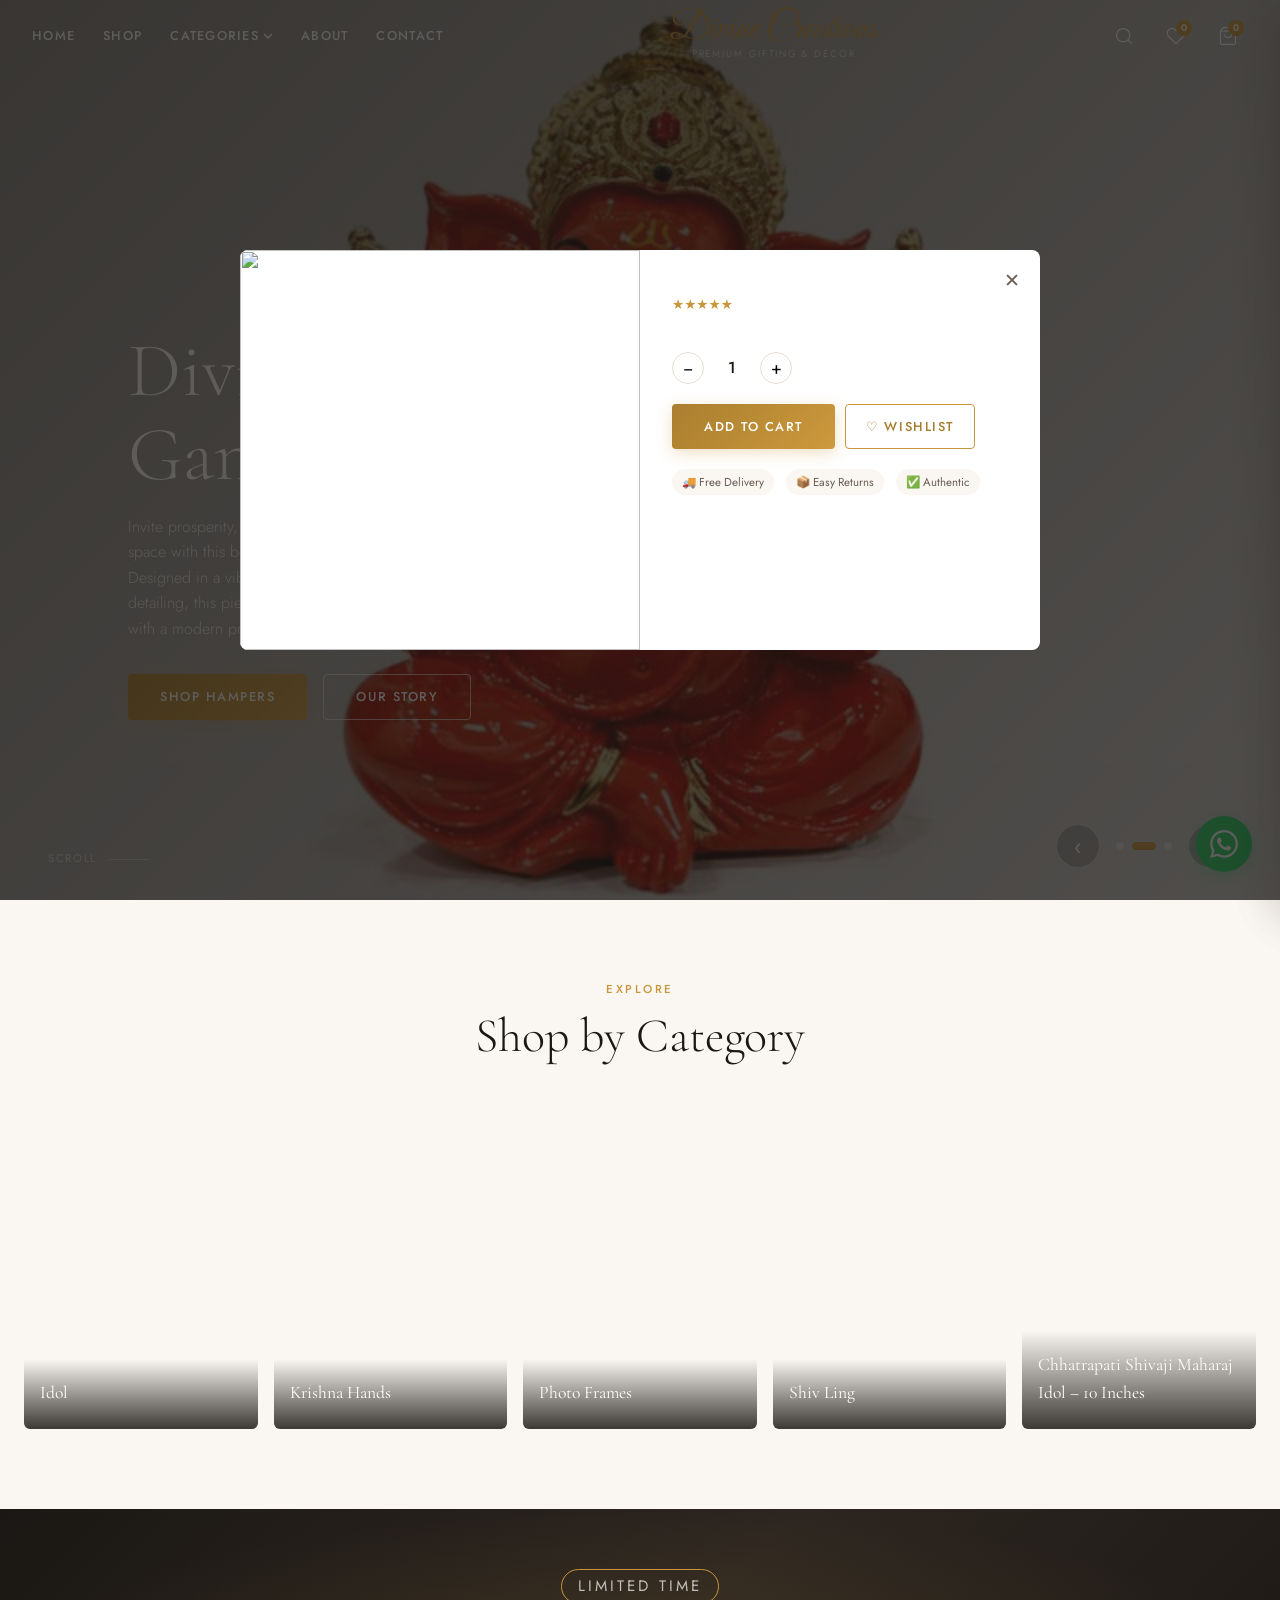
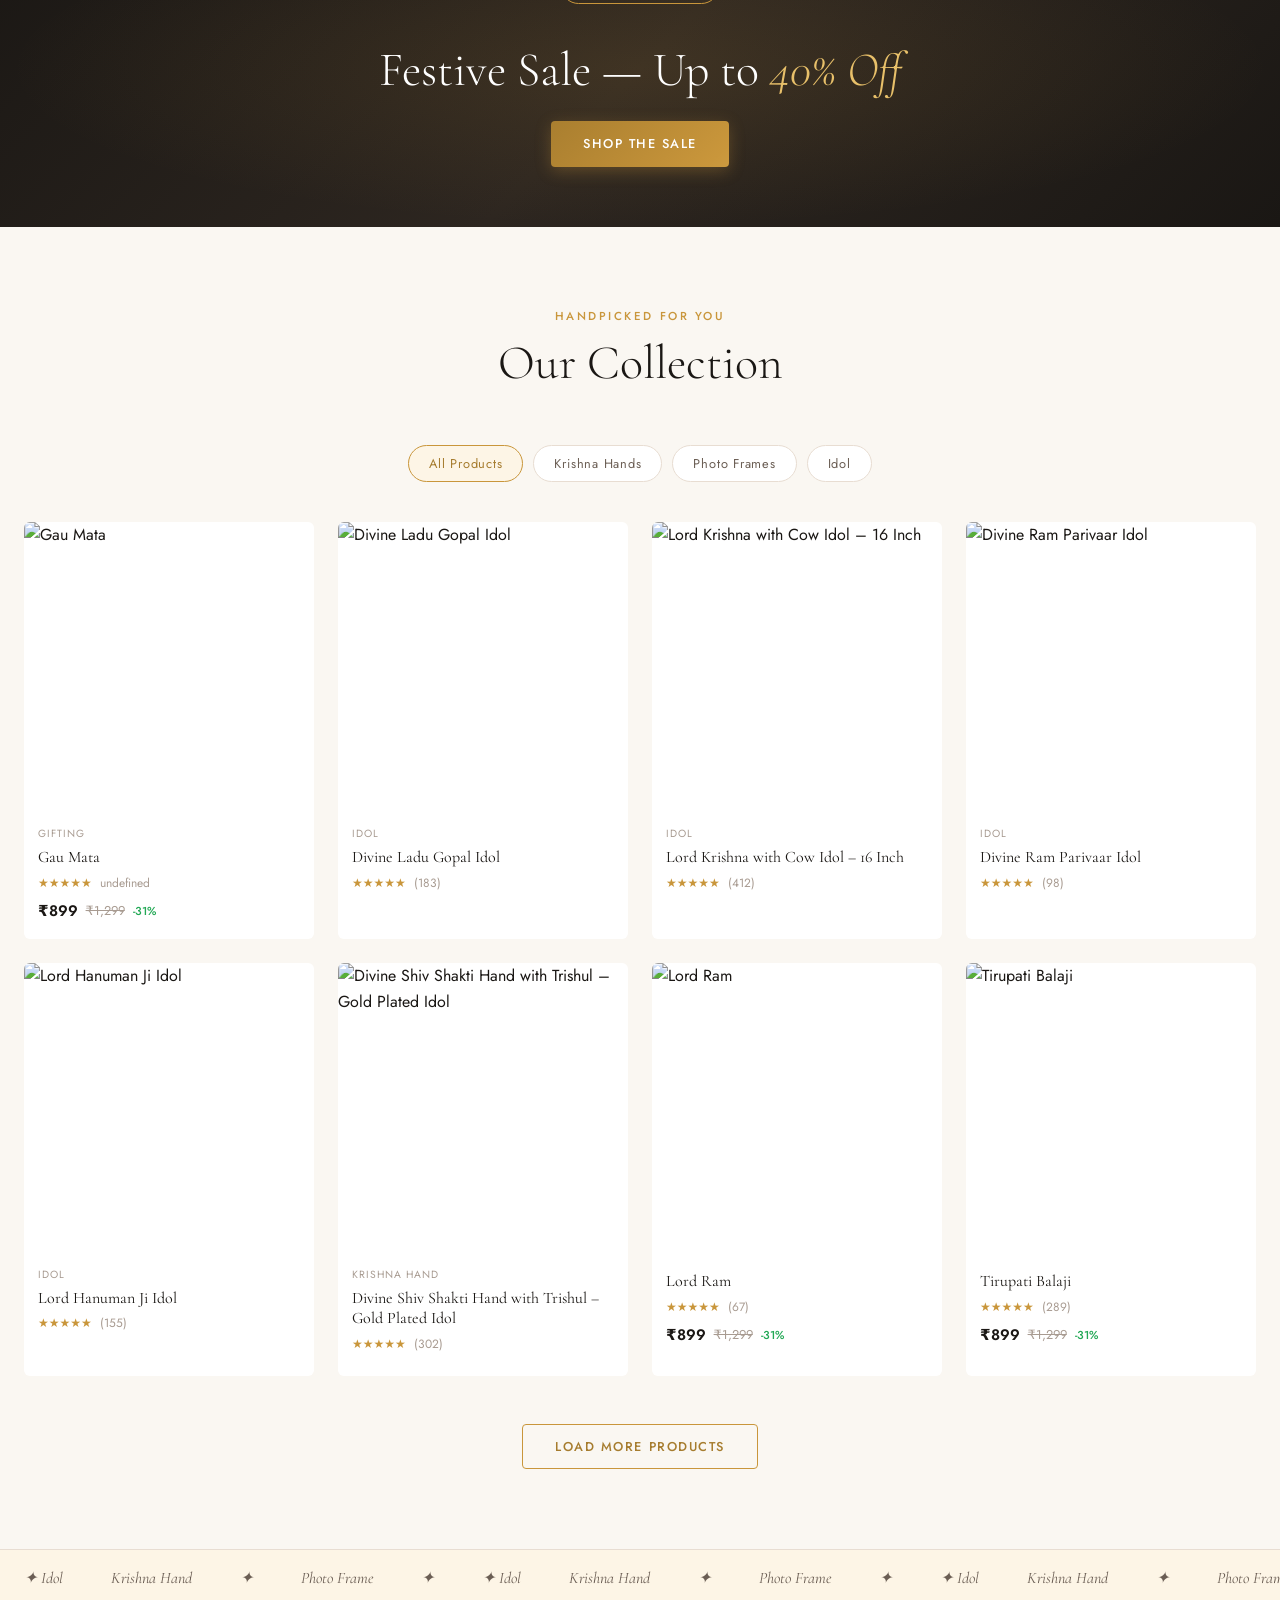
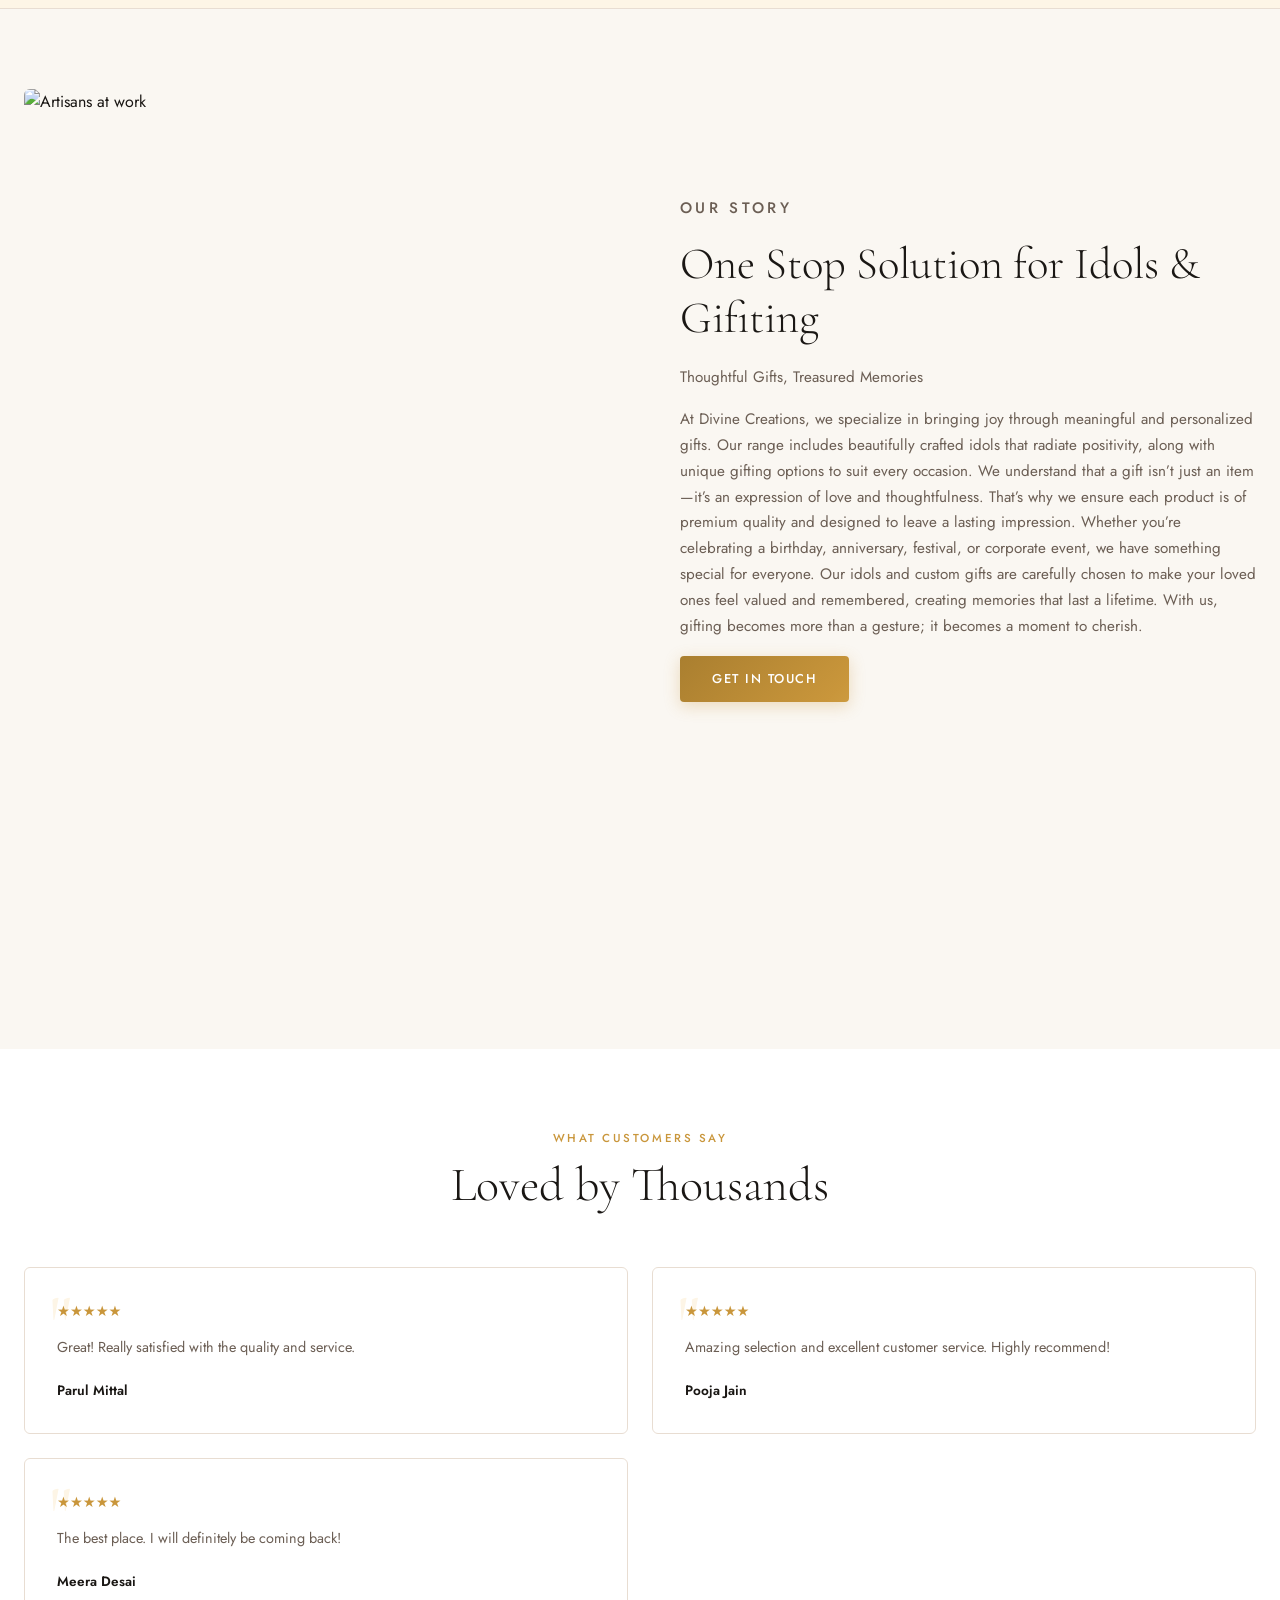
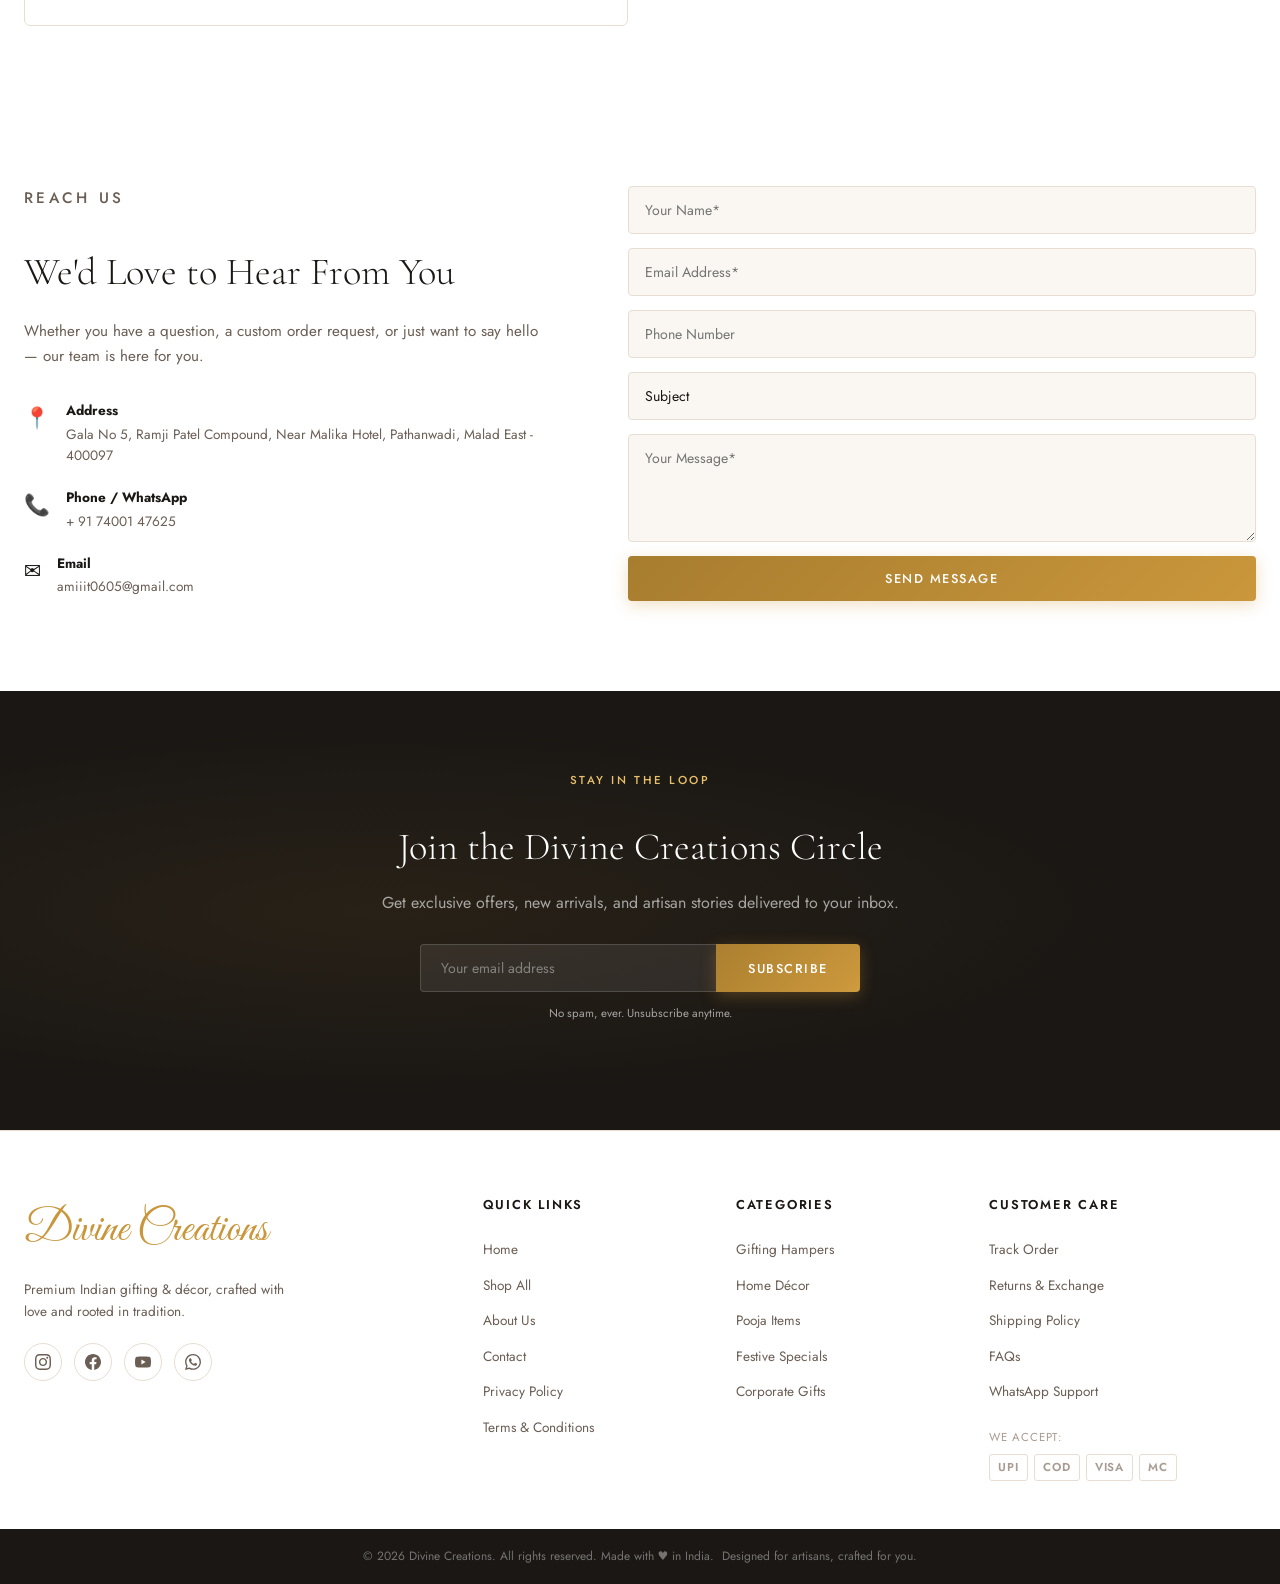
==== devine/index.html @ e1d27e45 "first" ====
<!DOCTYPE html>
<html lang="en">
<head>
  <meta charset="UTF-8" />
  <meta name="viewport" content="width=device-width, initial-scale=1.0"/>
  <meta name="description" content="Vasudha - Premium Indian Gifting & Décor. Handcrafted with love, delivered with grace."/>
  <title>Divine Creation</title>
  <link rel="preconnect" href="https://fonts.googleapis.com"/>
  <link rel="preconnect" href="https://fonts.gstatic.com" crossorigin/>
  <link href="https://fonts.googleapis.com/css2?family=Cormorant+Garamond:ital,wght@0,300;0,400;0,500;0,600;1,300;1,400&family=Jost:wght@300;400;500;600&family=Great+Vibes&display=swap" rel="stylesheet"/>
    <link rel="stylesheet" href="styles.css"/>
</head>
<body>

<!-- LOADING SCREEN -->
<div class="loader" id="loader">
  <div class="loader-inner">
    <div class="loader-logo">Divine Creations</div>
    <div class="loader-bar"><span></span></div>
  </div>
</div>

<!-- STICKY NAVBAR -->
<nav class="navbar" id="navbar">
  <!-- <div class="nav-top"> -->
    <!-- <div class="nav-marquee"> -->
      <!-- <span>✦ Free Shipping on orders above ₹999 &nbsp;&nbsp;&nbsp; ✦ Cash on Delivery Available &nbsp;&nbsp;&nbsp; ✦ Handcrafted with Love &nbsp;&nbsp;&nbsp; ✦ Easy Returns &nbsp;&nbsp;&nbsp; ✦ 100% Authentic Products &nbsp;&nbsp;&nbsp;</span> -->
      <!-- <span>✦ Free Shipping on orders above ₹999 &nbsp;&nbsp;&nbsp; ✦ Cash on Delivery Available &nbsp;&nbsp;&nbsp; ✦ Handcrafted with Love &nbsp;&nbsp;&nbsp; ✦ Easy Returns &nbsp;&nbsp;&nbsp; ✦ 100% Authentic Products &nbsp;&nbsp;&nbsp;</span> -->
    <!-- </div> -->
  <!-- </div> -->
  <div class="nav-main">
    <div class="nav-left">
      <button class="hamburger" id="hamburger" aria-label="Menu">
        <span></span><span></span><span></span>
      </button>
      <ul class="nav-links desktop-links">
        <li><a href="#home">Home</a></li>
        <li><a href="#shop">Shop</a></li>
        <li class="has-dropdown">
          <a href="#categories">Categories <svg width="10" height="6" viewBox="0 0 10 6"><path d="M1 1l4 4 4-4" stroke="currentColor" stroke-width="1.5" fill="none"/></svg></a>
          <div class="dropdown">
            
    <a href="#shop" onclick="filterByCategory('Idol')">Idols</a>
  <a href="#shop" onclick="filterByCategory('Frame')">Photo Frames</a>
  <a href="#shop" onclick="filterByCategory('Krishna hand')">Krishna Hands</a>
            <!-- <a href="#festive">Festive Specials</a> -->
            <!-- <a href="#corporate">Corporate Gifts</a> -->
          </div>
        </li>
        <li><a href="#about">About</a></li>
        <li><a href="#contact">Contact</a></li>
      </ul>
    </div>
    <div class="nav-logo">
      <a href="#home">
        <span class="logo-script">Divine Creations</span>
        <span class="logo-sub">Premium Gifting & Décor</span>
      </a>
    </div>
    <div class="nav-actions">
      <button class="nav-icon" id="searchToggle" aria-label="Search">
        <svg viewBox="0 0 24 24" fill="none" stroke="currentColor" stroke-width="1.5"><circle cx="11" cy="11" r="8"/><path d="m21 21-4.35-4.35"/></svg>
      </button>
      <button class="nav-icon wishlist-btn" id="wishlistToggle" aria-label="Wishlist">
        <svg viewBox="0 0 24 24" fill="none" stroke="currentColor" stroke-width="1.5"><path d="M20.84 4.61a5.5 5.5 0 0 0-7.78 0L12 5.67l-1.06-1.06a5.5 5.5 0 0 0-7.78 7.78l1.06 1.06L12 21.23l7.78-7.78 1.06-1.06a5.5 5.5 0 0 0 0-7.78z"/></svg>
        <span class="badge" id="wishlistBadge">0</span>
      </button>
      <button class="nav-icon cart-btn" id="cartToggle" aria-label="Cart">
        <svg viewBox="0 0 24 24" fill="none" stroke="currentColor" stroke-width="1.5"><path d="M6 2L3 6v14a2 2 0 002 2h14a2 2 0 002-2V6l-3-4z"/><line x1="3" y1="6" x2="21" y2="6"/><path d="M16 10a4 4 0 01-8 0"/></svg>
        <span class="badge" id="cartBadge">0</span>
      </button>
    </div>
  </div>
</nav>

<!-- MOBILE MENU -->
<div class="mobile-menu" id="mobileMenu">
  <button class="close-mobile" id="closeMenu">✕</button>
  <ul>
    <li><a href="#home" class="mobile-link">Home</a></li>
    <li><a href="#shop" class="mobile-link">Shop All</a></li>
          <li class="has-dropdown">
          <a href="#categories">Categories <svg width="10" height="6" viewBox="0 0 10 6"><path d="M1 1l4 4 4-4" stroke="currentColor" stroke-width="1.5" fill="none"/></svg></a>
          <div class="dropdown">
            
  <a href="#shop" class="mobile-link"  onclick="filterByCategory('Idol')">Idols</a>
  <a href="#shop" class="mobile-link" onclick="filterByCategory('Frame')">Photo Frames</a>
  <a href="#shop" class="mobile-link" onclick="filterByCategory('Krishna hand')">Krishna Hands</a>
            <!-- <a href="#festive">Festive Specials</a> -->
            <!-- <a href="#corporate">Corporate Gifts</a> -->
          </div>
        </li>
    <li><a href="#about" class="mobile-link">About Us</a></li>
    <li><a href="#contact" class="mobile-link">Contact</a></li>
  </ul>
</div>
<div class="overlay mobile-overlay" id="mobileOverlay"></div>

<!-- SEARCH OVERLAY -->
<div class="search-overlay" id="searchOverlay">
  <button class="close-search" id="closeSearch">✕</button>
  <div class="search-inner">
    <p class="search-label">What are you looking for?</p>
    <input type="text" id="searchInput" placeholder="Search products…" autocomplete="off"/>
    <div class="search-suggestions">
      <span data-cat="krishna hand">Krishna hands </span>
      <span data-cat="idol">Idol</span>
      <span data-cat="frame">Photo Frames</span>
      <!-- <span>Corporate Gifts</span> -->
    </div>
  </div>
</div>

<!-- CART DRAWER -->
<div class="cart-drawer" id="cartDrawer">
  <div class="cart-header">
    <h3>Your Cart <span id="cartCount">(0)</span></h3>
    <button class="close-cart" id="closeCart">✕</button>
  </div>
  <div class="cart-items" id="cartItems">
    <div class="cart-empty">
      <svg viewBox="0 0 24 24" fill="none" stroke="currentColor" stroke-width="1"><path d="M6 2L3 6v14a2 2 0 002 2h14a2 2 0 002-2V6l-3-4z"/><line x1="3" y1="6" x2="21" y2="6"/></svg>
      <p>Your cart is empty</p>
      <a href="#shop" class="btn-gold btn-sm">Start Shopping</a>
    </div>
  </div>
  <div class="cart-footer" id="cartFooter" style="display:none">
    <div class="cart-total">
      <span>Subtotal</span>
      <span id="cartTotal">₹0</span>
    </div>
    <p class="cart-note">Shipping & taxes calculated at checkout</p>
    <button class="btn-gold btn-full" onclick="showCheckout()">Proceed to Checkout</button>
    <a href="#shop" class="btn-outline btn-full">Continue Shopping</a>
  </div>
</div>
<div class="overlay cart-overlay" id="cartOverlay"></div>

<!-- WISHLIST DRAWER -->
<div class="wishlist-drawer" id="wishlistDrawer">
  <div class="cart-header">
    <h3>Wishlist</h3>
    <button class="close-cart" id="closeWishlist">✕</button>
  </div>
  <div class="cart-items" id="wishlistItems">
    <div class="cart-empty">
      <svg viewBox="0 0 24 24" fill="none" stroke="currentColor" stroke-width="1"><path d="M20.84 4.61a5.5 5.5 0 0 0-7.78 0L12 5.67l-1.06-1.06a5.5 5.5 0 0 0-7.78 7.78L12 21.23l7.78-7.78 1.06-1.06a5.5 5.5 0 0 0 0-7.78z"/></svg>
      <p>No items in wishlist</p>
    </div>
  </div>
</div>
<div class="overlay wishlist-overlay" id="wishlistOverlay"></div>

<!-- QUICK VIEW MODAL -->
<div class="modal-overlay" id="quickViewOverlay">
  <div class="quick-view-modal" id="quickViewModal">
    <button class="close-modal" id="closeQuickView">✕</button>
    <div class="qv-grid">
      <div class="qv-img">
        <img id="qvImg" src="" alt=""/>
        <span id="qvBadge" class="product-badge"></span>
      </div>
      <div class="qv-info">
        <p class="qv-category" id="qvCategory"></p>
        <h2 id="qvName"></h2>
        <div class="qv-stars">★★★★★ <span id="qvReviews"></span></div>
        <div class="qv-pricing">
          <span class="price-now" id="qvPrice"></span>
          <span class="price-old" id="qvOld"></span>
          <span class="price-disc" id="qvDisc"></span>
        </div>
        <p class="qv-desc" id="qvDesc"></p>
        <div class="qv-qty">
          <button onclick="changeQty(-1)">−</button>
          <span id="qvQty">1</span>
          <button onclick="changeQty(1)">+</button>
        </div>
        <div class="qv-actions">
          <button class="btn-gold" id="qvAddCart">Add to Cart</button>
          <button class="btn-outline qv-wish" id="qvWish">♡ Wishlist</button>
        </div>
        <div class="trust-mini">
          <span>🚚 Free Delivery</span>
          <span>📦 Easy Returns</span>
          <span>✅ Authentic</span>
        </div>
      </div>
    </div>
  </div>
</div>

<!-- CHECKOUT MODAL -->
<div class="modal-overlay" id="checkoutOverlay" style="display:none">
  <div class="checkout-modal">
    <button class="close-modal" onclick="document.getElementById('checkoutOverlay').style.display='none'">✕</button>
    <h2>Checkout</h2>
    <div class="checkout-grid">
      <div class="checkout-form">
        <h4>Shipping Details</h4>
        <input type="text" placeholder="Full Name*" class="form-input"/>
        <input type="email" placeholder="Email Address*" class="form-input"/>
        <input type="tel" placeholder="Phone Number*" class="form-input"/>
        <input type="text" placeholder="Address Line 1*" class="form-input"/>
        <input type="text" placeholder="Address Line 2" class="form-input"/>
        <div class="form-row">
          <input type="text" placeholder="City*" class="form-input"/>
          <input type="text" placeholder="Pincode*" class="form-input"/>
        </div>
        <select class="form-input">
          <option>Select State*</option>
          <option>Maharashtra</option><option>Delhi</option><option>Karnataka</option>
          <option>Tamil Nadu</option><option>Gujarat</option><option>Rajasthan</option>
          <option>Punjab</option><option>West Bengal</option>
        </select>
        <h4>Payment Method</h4>
        <div class="payment-opts">
          <label class="pay-opt"><input type="radio" name="pay" checked/> Cash on Delivery</label>
          <label class="pay-opt"><input type="radio" name="pay"/> UPI / Net Banking</label>
          <label class="pay-opt"><input type="radio" name="pay"/> Credit / Debit Card</label>
        </div>
        <button class="btn-gold btn-full" onclick="placeOrder()">Place Order →</button>
      </div>
      <div class="order-summary">
        <h4>Order Summary</h4>
        <div id="checkoutItems"></div>
        <div class="summary-row"><span>Subtotal</span><span id="checkoutSubtotal"></span></div>
        <div class="summary-row"><span>Shipping</span><span class="green">FREE</span></div>
        <div class="summary-row total-row"><span>Total</span><span id="checkoutTotal"></span></div>
      </div>
    </div>
  </div>
</div>

<!-- ORDER SUCCESS -->
<div class="modal-overlay" id="orderSuccess" style="display:none">
  <div class="success-modal">
    <div class="success-icon">✓</div>
    <h2>Order Placed!</h2>
    <p>Thank you for shopping with Vasudha. You'll receive a confirmation shortly.</p>
    <button class="btn-gold" onclick="closeOrder()">Continue Shopping</button>
  </div>
</div>

<!-- ============ MAIN CONTENT ============ -->
<main>

<!-- HERO SECTION -->
<section class="hero" id="home">
  <div class="hero-slides">
    <div class="hero-slide active" style="background-image:url('./img/ChatGPT\ Image\ Apr\ 21\,\ 2026\,\ 02_18_17\ PM.png')">
      <div class="slide-overlay"></div>
      <div class="hero-content reveal">
        <!-- <p class="hero-eyebrow">New Collection</p> -->
        <h1>Divine Black Finish Murugan Idol<em></em></h1>
        <p class="hero-sub">Bring home the divine presence and spiritual elegance with this beautifully crafted Murugan idol. Designed with intricate detailing and a rich matte black finish, this piece reflects traditional craftsmanship blended with modern aesthetics, making it perfect for both décor and devotion.</p>
        <div class="hero-ctas">
          <a href="#shop" class="btn-gold">Explore Collection</a>
          <a href="#categories" class="btn-ghost">Shop by Category</a>
        </div>
      </div>
    </div>
    <div class="hero-slide" style="background-image:url('./img/ChatGPT\ Image\ Apr\ 21\,\ 2026\,\ 02_21_24\ PM.png')">
      <div class="slide-overlay"></div>
      <div class="hero-content reveal">
        <!-- <p class="hero-eyebrow">Festive Season</p> -->
        <h1>Divine Red Ganesha Idol<em></em></h1>
        <p class="hero-sub">Invite prosperity, wisdom, and positive energy into your space with this beautifully crafted Lord Ganesha idol. Designed in a vibrant red finish with elegant golden detailing, this piece perfectly blends traditional spirituality with a modern premium look.</p>
        <div class="hero-ctas">
          <a href="#gifting" class="btn-gold">Shop Hampers</a>
          <a href="#about" class="btn-ghost">Our Story</a>
        </div>
      </div>
    </div>
    <div class="hero-slide" style="background-image:url('./img/ChatGPT\ Image\ Apr\ 21\,\ 2026\,\ 02_25_14\ PM.png')">
      <div class="slide-overlay"></div>
      <div class="hero-content reveal">
        <!-- <p class="hero-eyebrow">Corporate Gifting</p> -->
        <h1>Luxury Gold Finish Balaji Idol<br/><em></em></h1>
        <p class="hero-sub">Enhance your space with the divine grace and royal elegance of this beautifully crafted Lord Balaji (Venkateswara) idol. Designed with a rich gold finish and intricate detailing, this masterpiece reflects timeless devotion and luxurious craftsmanship, making it perfect for both पूजा and décor.</p>
        <div class="hero-ctas">
          <a href="#corporate" class="btn-gold">Enquire Now</a>
          <a href="#contact" class="btn-ghost">Contact Us</a>
        </div>
      </div>
    </div>
  </div>
  <div class="hero-controls">
    <button class="slide-prev" aria-label="Previous">‹</button>
    <div class="slide-dots">
      <span class="dot active" data-slide="0"></span>
      <span class="dot" data-slide="1"></span>
      <span class="dot" data-slide="2"></span>
    </div>
    <button class="slide-next" aria-label="Next">›</button>
  </div>
  <div class="scroll-hint">
    <span>Scroll</span>
    <div class="scroll-line"></div>
  </div>
</section>

<!-- TRUST BADGES -->
<!-- <section class="trust-bar">
  <div class="container">
    <div class="trust-grid">
      <div class="trust-item fade-in">
        <div class="trust-icon">🚚</div>
        <div><strong>Free Shipping</strong><span>On orders above ₹999</span></div>
      </div>
      <div class="trust-item fade-in">
        <div class="trust-icon">📦</div>
        <div><strong>Cash on Delivery</strong><span>Available nationwide</span></div>
      </div>
      <div class="trust-item fade-in">
        <div class="trust-icon">🔄</div>
        <div><strong>Easy Returns</strong><span>7-day hassle-free returns</span></div>
      </div>
      <div class="trust-item fade-in">
        <div class="trust-icon">🏆</div>
        <div><strong>Authentic Products</strong><span>100% genuine & handcrafted</span></div>
      </div>
      <div class="trust-item fade-in">
        <div class="trust-icon">🔒</div>
        <div><strong>Secure Payments</strong><span>SSL encrypted checkout</span></div>
      </div>
    </div>
  </div>
</section> -->

<!-- CATEGORIES -->
<section class="categories section" id="categories">
  <div class="container">
    <div class="section-head fade-in">
      <p class="eyebrow">Explore</p>
      <h2>Shop by Category</h2>
    </div>
    <div class="cat-grid">
      <div class="cat-card fade-in" onclick="filterByCategory('gifting')">
        <div class="cat-img" style="background-image:url('https://divinecreationsgift.com/media/shop-72/category-None/Idol.jpg')"></div>
        <div class="cat-info"><h3>Idol</h3></div>
      </div>
      <div class="cat-card fade-in" onclick="filterByCategory('decor')">
        <div class="cat-img" style="background-image:url('https://divinecreationsgift.com/media/shop-72/category-576/1000035628.png')"></div>
        <div class="cat-info"><h3>Krishna Hands</h3></div>
      </div>
      <div class="cat-card fade-in" onclick="filterByCategory('pooja')">
        <div class="cat-img" style="background-image:url('https://divinecreationsgift.com/media/shop-72/category-None/Photo_Frame.jpg')"></div>
        <div class="cat-info"><h3>Photo Frames</h3></div>
      </div>
      <div class="cat-card fade-in" onclick="filterByCategory('festive')">
        <div class="cat-img" style="background-image:url('https://divinecreationsgift.com/media/shop-72/product-shiv-ling/shiv-ling-4164d9.jpg')"></div>
        <div class="cat-info"><h3>Shiv Ling</h3></div>
      </div>
      <div class="cat-card fade-in" onclick="filterByCategory('corporate')">
        <div class="cat-img" style="background-image:url('https://divinecreationsgift.com/media/shop-72/product-chhatrapati-shivaji-maharaj-idol-10-inches/chhatrapati-shivaji-maharaj-i_Q2B1mTM.jpg')"></div>
        <div class="cat-info"><h3>Chhatrapati Shivaji Maharaj Idol – 10 Inches</h3></div>
      </div>
    </div>
  </div>
</section>

<!-- OFFER BANNER -->
<section class="offer-banner">
  <div class="offer-inner">
    <p class="offer-tag">Limited Time</p>
    <h2>Festive Sale — Up to <em>40% Off</em></h2>
    <!-- <p>On selected gifting hampers & home décor. Use code <strong>VASUDHA20</strong> for extra 20% off.</p> -->
    <a href="#shop" class="btn-gold">Shop the Sale</a>
  </div>
</section>

<!-- PRODUCTS SHOP -->
<section class="shop section" id="shop">
  <div class="container">
    <div class="section-head fade-in">
      <p class="eyebrow">Handpicked for You</p>
      <h2>Our Collection</h2>
    </div>

    <!-- FILTERS -->
    <div class="filters fade-in" id="filters">
      <button class="filter-btn active" data-cat="all">All Products</button>
      <button class="filter-btn" data-cat="Krishna hand" id="k">Krishna Hands</button>
      <button class="filter-btn" data-cat="Frame">Photo Frames</button>
      <button class="filter-btn" data-cat="Idol">Idol</button>
      <!-- <button class="filter-btn" data-cat="festive">Festive</button> -->
      <!-- <button class="filter-btn" data-cat="corporate">Corporate</button> -->
    </div>

    <!-- PRODUCTS GRID -->
    <div class="products-grid" id="productsGrid"></div>

    <div class="load-more fade-in">
      <button class="btn-outline" id="loadMoreBtn" onclick="loadMore()">Load More Products</button>
    </div>
  </div>
</section>

<!-- BESTSELLERS MARQUEE -->
<div class="marquee-band">
  <div class="marquee-track">
    <span>✦ Idol</span><span>Krishna Hand</span><span>✦</span><span>Photo Frame</span><span>✦</span><span>✦ Idol</span><span>Krishna Hand</span><span>✦</span><span>Photo Frame</span><span>✦</span>
    <span>✦ Idol</span><span>Krishna Hand</span><span>✦</span><span>Photo Frame</span><span>✦</span><span>✦ Idol</span><span>Krishna Hand</span><span>✦</span><span>Photo Frame</span><span>✦</span>
  </div>
</div>

<!-- ABOUT STRIP -->
<section class="about-strip section" id="about">
  <div class="container">
    <div class="about-grid">
      <div class="about-img fade-in">
        <img src="https://divinecreationsgift.com/media/shop-72/product-tirupati-balaji/tirupati-balaji-43fce4.jpg" alt="Artisans at work"/>
        <!-- <div class="about-img-badge">Since 2015</div> -->
      </div>
      <div class="about-text fade-in">
        <p class="eyebrow">Our Story</p>
        <h2>One Stop Solution for Idols & Gifiting</h2>
        <p>Thoughtful Gifts, Treasured Memories</p>
        <p>At Divine Creations, we specialize in bringing joy through meaningful and personalized gifts. Our range includes beautifully crafted idols that radiate positivity, along with unique gifting options to suit every occasion. We understand that a gift isn’t just an item—it’s an expression of love and thoughtfulness. That’s why we ensure each product is of premium quality and designed to leave a lasting impression. Whether you’re celebrating a birthday, anniversary, festival, or corporate event, we have something special for everyone. Our idols and custom gifts are carefully chosen to make your loved ones feel valued and remembered, creating memories that last a lifetime. With us, gifting becomes more than a gesture; it becomes a moment to cherish.</p>
        <!-- <p>Every piece that leaves our workshop carries the soul of its maker and the warmth of Indian hospitality.</p> -->
        <!-- <div class="about-stats">
          <div><strong>10,000+</strong><span>Happy Customers</span></div>
          <div><strong>500+</strong><span>Unique Products</span></div>
          <div><strong>50+</strong><span>Artisan Partners</span></div>
        </div> -->
        <a href="#contact" class="btn-gold">Get in Touch</a>
      </div>
    </div>
  </div>
</section>

<!-- NEW ARRIVALS -->
<section class="new-arrivals section" id="new-arrivals">
  <div class="container">
    <!-- <div class="section-head fade-in"> -->
      <!-- <p class="eyebrow">Just In</p> -->
      <!-- <h2>New Arrivals</h2> -->
    </div>
    <div class="products-grid" id="newArrivalsGrid"></div>
  </div>
</section>

<!-- TESTIMONIALS -->
<section class="testimonials section">
  <div class="container">
    <div class="section-head fade-in">
      <p class="eyebrow">What Customers Say</p>
      <h2>Loved by Thousands</h2>
    </div>
    <div class="testi-grid">
      <div class="testi-card fade-in">
        <div class="testi-stars">★★★★★</div>
        <p>Great! Really satisfied with the quality and service.</p>
        <div class="testi-author"><strong>Parul Mittal</strong><span></div>
      </div>
      <div class="testi-card fade-in">
        <div class="testi-stars">★★★★★</div>
        <p>Amazing selection and excellent customer service. Highly recommend!</p>
        <div class="testi-author"><strong>Pooja Jain</strong></div>
      </div>
      <div class="testi-card fade-in">
        <div class="testi-stars">★★★★★</div>
        <p>The best place. I will definitely be coming back!</p>
        <div class="testi-author"><strong>Meera Desai</strong></div>
      </div>
      <!-- <div class="testi-card fade-in">
        <div class="testi-stars">★★★★★</div>
        <p>"Beautiful products, fast shipping, and excellent customer support. The terracotta diya set made our Diwali celebration so much more special!"</p>
        <div class="testi-author"><strong>Kavita Patel</strong><span>Ahmedabad</span></div>
      </div> -->
    </div>
  </div>
</section>

<!-- INSTAGRAM STRIP -->
<!-- <section class="insta-strip section">
  <div class="container">
    <div class="section-head fade-in">
      <p class="eyebrow">@vasudha.store</p>
      <h2>Follow Our Journey</h2>
    </div>
    <div class="insta-grid">
      <div class="insta-img fade-in" style="background-image:url('https://images.unsplash.com/photo-1602832973018-8948ee8c2e80?w=400&q=80')"><div class="insta-hover"><span>♡ 2.1K</span></div></div>
      <div class="insta-img fade-in" style="background-image:url('https://images.unsplash.com/photo-1610500796385-3ffc1ae2f046?w=400&q=80')"><div class="insta-hover"><span>♡ 3.4K</span></div></div>
      <div class="insta-img fade-in" style="background-image:url('https://images.unsplash.com/photo-1616588589676-62b3bd4ff6d2?w=400&q=80')"><div class="insta-hover"><span>♡ 1.8K</span></div></div>
      <div class="insta-img fade-in" style="background-image:url('https://images.unsplash.com/photo-1545759668-f85a1e9c51e5?w=400&q=80')"><div class="insta-hover"><span>♡ 4.2K</span></div></div>
      <div class="insta-img fade-in" style="background-image:url('https://images.unsplash.com/photo-1611068661404-cc22a8c8e51b?w=400&q=80')"><div class="insta-hover"><span>♡ 2.7K</span></div></div>
    </div>
  </div>
</section> -->

<!-- CONTACT -->
<section class="contact section" id="contact">
  <div class="container">
    <div class="contact-grid">
      <div class="contact-info fade-in">
        <p class="eyebrow">Reach Us</p>
        <h2>We'd Love to Hear From You</h2>
        <p>Whether you have a question, a custom order request, or just want to say hello — our team is here for you.</p>
        <div class="contact-details">
          <div><span>📍</span><div><strong>Address</strong><p>  Gala No 5, Ramji Patel Compound, Near Malika Hotel, Pathanwadi, Malad East -  400097</p></div></div>
          <div><span>📞</span><div><strong>Phone / WhatsApp</strong><p><a href="tel: +917400147625">+ 91 74001 47625</a></p></div></div>
          <div><span>✉️</span><div><strong>Email</strong><p><a href="mailto: amiiit0605@gmail.com">amiiit0605@gmail.com</a></p></div></div>
        </div>
      </div>
      <div class="contact-form fade-in">
        <form id="contactForm" onsubmit="submitContact(event)">
          <input type="text" placeholder="Your Name*" class="form-input" required/>
          <input type="email" placeholder="Email Address*" class="form-input" required/>
          <input type="tel" placeholder="Phone Number" class="form-input"/>
          <select class="form-input">
            <option>Subject</option>
            <option>Order Enquiry</option>
            <option>Corporate Gifting</option>
            <option>Custom Order</option>
            <option>Return / Exchange</option>
            <option>Other</option>
          </select>
          <textarea placeholder="Your Message*" class="form-input" rows="4" required></textarea>
          <button type="submit" class="btn-gold btn-full">Send Message</button>
        </form>
        <div class="form-success" id="formSuccess" style="display:none">
          <p>✓ Thank you! We'll get back to you within 24 hours.</p>
        </div>
      </div>
    </div>
  </div>
</section>

<!-- NEWSLETTER -->
<section class="newsletter">
  <div class="container">
    <div class="newsletter-inner fade-in">
      <p class="eyebrow">Stay in the Loop</p>
      <h2>Join the Divine Creations Circle</h2>
      <p>Get exclusive offers, new arrivals, and artisan stories delivered to your inbox.</p>
      <div class="newsletter-form">
        <input type="email" placeholder="Your email address" id="nlEmail"/>
        <button class="btn-gold" onclick="subscribeNL()">Subscribe</button>
      </div>
      <p class="nl-note">No spam, ever. Unsubscribe anytime.</p>
    </div>
  </div>
</section>

</main>

<!-- FOOTER -->
<footer class="footer">
  <div class="footer-main">
    <div class="container">
      <div class="footer-grid">
        <div class="footer-brand">
          <div class="footer-logo">Divine Creations</div>
          <p>Premium Indian gifting & décor, crafted with love and rooted in tradition.</p>
          <div class="social-links">
            <a href="#" aria-label="Instagram">
              <svg viewBox="0 0 24 24" fill="currentColor"><path d="M12 2.163c3.204 0 3.584.012 4.85.07 3.252.148 4.771 1.691 4.919 4.919.058 1.265.069 1.645.069 4.849 0 3.205-.012 3.584-.069 4.849-.149 3.225-1.664 4.771-4.919 4.919-1.266.058-1.644.07-4.85.07-3.204 0-3.584-.012-4.849-.07-3.26-.149-4.771-1.699-4.919-4.92-.058-1.265-.07-1.644-.07-4.849 0-3.204.013-3.583.07-4.849.149-3.227 1.664-4.771 4.919-4.919 1.266-.057 1.645-.069 4.849-.069zm0-2.163c-3.259 0-3.667.014-4.947.072-4.358.2-6.78 2.618-6.98 6.98-.059 1.281-.073 1.689-.073 4.948 0 3.259.014 3.668.072 4.948.2 4.358 2.618 6.78 6.98 6.98 1.281.058 1.689.072 4.948.072 3.259 0 3.668-.014 4.948-.072 4.354-.2 6.782-2.618 6.979-6.98.059-1.28.073-1.689.073-4.948 0-3.259-.014-3.667-.072-4.947-.196-4.354-2.617-6.78-6.979-6.98-1.281-.059-1.69-.073-4.949-.073zm0 5.838c-3.403 0-6.162 2.759-6.162 6.162s2.759 6.163 6.162 6.163 6.162-2.759 6.162-6.163c0-3.403-2.759-6.162-6.162-6.162zm0 10.162c-2.209 0-4-1.79-4-4 0-2.209 1.791-4 4-4s4 1.791 4 4c0 2.21-1.791 4-4 4zm6.406-11.845c-.796 0-1.441.645-1.441 1.44s.645 1.44 1.441 1.44c.795 0 1.439-.645 1.439-1.44s-.644-1.44-1.439-1.44z"/></svg>
            </a>
            <a href="#" aria-label="Facebook">
              <svg viewBox="0 0 24 24" fill="currentColor"><path d="M24 12.073c0-6.627-5.373-12-12-12s-12 5.373-12 12c0 5.99 4.388 10.954 10.125 11.854v-8.385H7.078v-3.47h3.047V9.43c0-3.007 1.792-4.669 4.533-4.669 1.312 0 2.686.235 2.686.235v2.953H15.83c-1.491 0-1.956.925-1.956 1.874v2.25h3.328l-.532 3.47h-2.796v8.385C19.612 23.027 24 18.062 24 12.073z"/></svg>
            </a>
            <a href="#" aria-label="YouTube">
              <svg viewBox="0 0 24 24" fill="currentColor"><path d="M23.495 6.205a3.007 3.007 0 0 0-2.088-2.088c-1.87-.501-9.396-.501-9.396-.501s-7.507-.01-9.396.501A3.007 3.007 0 0 0 .527 6.205a31.247 31.247 0 0 0-.522 5.805 31.247 31.247 0 0 0 .522 5.783 3.007 3.007 0 0 0 2.088 2.088c1.868.502 9.396.502 9.396.502s7.506 0 9.396-.502a3.007 3.007 0 0 0 2.088-2.088 31.247 31.247 0 0 0 .5-5.783 31.247 31.247 0 0 0-.5-5.805zM9.609 15.601V8.408l6.264 3.602z"/></svg>
            </a>
            <a href="https://wa.me/919876543210" aria-label="WhatsApp">
              <svg viewBox="0 0 24 24" fill="currentColor"><path d="M17.472 14.382c-.297-.149-1.758-.867-2.03-.967-.273-.099-.471-.148-.67.15-.197.297-.767.966-.94 1.164-.173.199-.347.223-.644.075-.297-.15-1.255-.463-2.39-1.475-.883-.788-1.48-1.761-1.653-2.059-.173-.297-.018-.458.13-.606.134-.133.298-.347.446-.52.149-.174.198-.298.298-.497.099-.198.05-.371-.025-.52-.075-.149-.669-1.612-.916-2.207-.242-.579-.487-.5-.669-.51-.173-.008-.371-.01-.57-.01-.198 0-.52.074-.792.372-.272.297-1.04 1.016-1.04 2.479 0 1.462 1.065 2.875 1.213 3.074.149.198 2.096 3.2 5.077 4.487.709.306 1.262.489 1.694.625.712.227 1.36.195 1.871.118.571-.085 1.758-.719 2.006-1.413.248-.694.248-1.289.173-1.413-.074-.124-.272-.198-.57-.347m-5.421 7.403h-.004a9.87 9.87 0 01-5.031-1.378l-.361-.214-3.741.982.998-3.648-.235-.374a9.86 9.86 0 01-1.51-5.26c.001-5.45 4.436-9.884 9.888-9.884 2.64 0 5.122 1.03 6.988 2.898a9.825 9.825 0 012.893 6.994c-.003 5.45-4.437 9.884-9.885 9.884m8.413-18.297A11.815 11.815 0 0012.05 0C5.495 0 .16 5.335.157 11.892c0 2.096.547 4.142 1.588 5.945L.057 24l6.305-1.654a11.882 11.882 0 005.683 1.448h.005c6.554 0 11.89-5.335 11.893-11.893a11.821 11.821 0 00-3.48-8.413Z"/></svg>
            </a>
          </div>
        </div>
        <div class="footer-col">
          <h4>Quick Links</h4>
          <ul>
            <li><a href="#home">Home</a></li>
            <li><a href="#shop">Shop All</a></li>
            <li><a href="#about">About Us</a></li>
            <li><a href="#contact">Contact</a></li>
            <li><a href="#" onclick="showPage('privacy')">Privacy Policy</a></li>
            <li><a href="#" onclick="showPage('terms')">Terms & Conditions</a></li>
          </ul>
        </div>
        <div class="footer-col">
          <h4>Categories</h4>
          <ul>
            <li><a href="#gifting" onclick="filterByCategory('gifting')">Gifting Hampers</a></li>
            <li><a href="#decor" onclick="filterByCategory('decor')">Home Décor</a></li>
            <li><a href="#pooja" onclick="filterByCategory('pooja')">Pooja Items</a></li>
            <li><a href="#festive" onclick="filterByCategory('festive')">Festive Specials</a></li>
            <li><a href="#corporate" onclick="filterByCategory('corporate')">Corporate Gifts</a></li>
          </ul>
        </div>
        <div class="footer-col">
          <h4>Customer Care</h4>
          <ul>
            <li><a href="#">Track Order</a></li>
            <li><a href="#">Returns & Exchange</a></li>
            <li><a href="#">Shipping Policy</a></li>
            <li><a href="#">FAQs</a></li>
            <li><a href="https://wa.me/919876543210">WhatsApp Support</a></li>
          </ul>
          <div class="payment-icons">
            <span>We Accept:</span>
            <div class="pay-logos">
              <span class="pay-tag">UPI</span>
              <span class="pay-tag">COD</span>
              <span class="pay-tag">Visa</span>
              <span class="pay-tag">MC</span>
            </div>
          </div>
        </div>
      </div>
    </div>
  </div>
  <div class="footer-bottom">
    <div class="container">
      <p>© 2026 Divine Creations. All rights reserved. Made with ♥ in India.</p>
      <p>Designed for artisans, crafted for you.</p>
    </div>
  </div>
</footer>

<!-- WHATSAPP FLOAT -->
<a href="https://wa.me/917400147625?text=Hi%20Divine Creations!%20I'm%20interested%20in%20your%20products." class="whatsapp-float" target="_blank" rel="noopener" aria-label="WhatsApp Chat">
  <svg viewBox="0 0 24 24" fill="currentColor"><path d="M17.472 14.382c-.297-.149-1.758-.867-2.03-.967-.273-.099-.471-.148-.67.15-.197.297-.767.966-.94 1.164-.173.199-.347.223-.644.075-.297-.15-1.255-.463-2.39-1.475-.883-.788-1.48-1.761-1.653-2.059-.173-.297-.018-.458.13-.606.134-.133.298-.347.446-.52.149-.174.198-.298.298-.497.099-.198.05-.371-.025-.52-.075-.149-.669-1.612-.916-2.207-.242-.579-.487-.5-.669-.51-.173-.008-.371-.01-.57-.01-.198 0-.52.074-.792.372-.272.297-1.04 1.016-1.04 2.479 0 1.462 1.065 2.875 1.213 3.074.149.198 2.096 3.2 5.077 4.487.709.306 1.262.489 1.694.625.712.227 1.36.195 1.871.118.571-.085 1.758-.719 2.006-1.413.248-.694.248-1.289.173-1.413-.074-.124-.272-.198-.57-.347m-5.421 7.403h-.004a9.87 9.87 0 01-5.031-1.378l-.361-.214-3.741.982.998-3.648-.235-.374a9.86 9.86 0 01-1.51-5.26c.001-5.45 4.436-9.884 9.888-9.884 2.64 0 5.122 1.03 6.988 2.898a9.825 9.825 0 012.893 6.994c-.003 5.45-4.437 9.884-9.885 9.884m8.413-18.297A11.815 11.815 0 0012.05 0C5.495 0 .16 5.335.157 11.892c0 2.096.547 4.142 1.588 5.945L.057 24l6.305-1.654a11.882 11.882 0 005.683 1.448h.005c6.554 0 11.89-5.335 11.893-11.893a11.821 11.821 0 00-3.48-8.413Z"/></svg>
  <span class="wa-tooltip">Chat with us!</span>
</a>

<!-- BACK TO TOP -->
<button class="back-top" id="backTop" aria-label="Back to top">↑</button>

<!-- PRIVACY / TERMS MODAL -->
<div class="modal-overlay" id="pageModal" style="display:none">
  <div class="page-modal">
    <button class="close-modal" onclick="document.getElementById('pageModal').style.display='none'">✕</button>
    <div id="pageModalContent"></div>
  </div>
</div>
<script src="script.js"></script>
</body>
</html>
---- devine/styles.css ----
:root {
  --gold: #C9963B;
  --gold-light: #E8C06A;
  --gold-dark: #A67C2E;
  --gold-pale: #FDF5E6;
  --cream: #FAF7F2;
  --white: #FFFFFF;
  --charcoal: #1A1714;
  --dark: #2D2620;
  --mid: #6B5E54;
  --light: #A89B91;
  --border: #E8DDD2;
  --shadow: 0 4px 24px rgba(26,23,20,0.08);
  --shadow-lg: 0 12px 48px rgba(26,23,20,0.14);
  --radius: 4px;
  --transition: 0.35s cubic-bezier(0.4,0,0.2,1);
  --font-serif: 'Cormorant Garamond', Georgia, serif;
  --font-sans: 'Jost', system-ui, sans-serif;
  --font-script: 'Great Vibes', cursive;
}

*, *::before, *::after { box-sizing: border-box; margin: 0; padding: 0; }

html { scroll-behavior: smooth; font-size: 16px; }

body {
  font-family: var(--font-sans);
  background: var(--cream);
  color: var(--charcoal);
  overflow-x: hidden;
  line-height: 1.6;
}

img { max-width: 100%; display: block; }
a { text-decoration: none; color: inherit; }
button { cursor: pointer; border: none; background: none; font-family: inherit; }
ul { list-style: none; }
input, select, textarea { font-family: var(--font-sans); }

.container { max-width: 1280px; margin: 0 auto; padding: 0 24px; }
.section { padding: 80px 0; }
@media(max-width:768px) { .section { padding: 56px 0; } }

/* ==================== LOADER ==================== */
.loader {
  position: fixed; inset: 0;
  background: var(--cream);
  display: flex; align-items: center; justify-content: center;
  z-index: 9999;
  transition: opacity 0.6s ease, visibility 0.6s ease;
}
.loader.hidden { opacity: 0; visibility: hidden; }
.loader-inner { text-align: center; }
.loader-logo {
  font-family: var(--font-script);
  font-size: 3.5rem;
  color: var(--gold);
  animation: pulse 1.5s ease-in-out infinite;
  margin-bottom: 20px;
}
.loader-bar {
  width: 200px; height: 2px;
  background: var(--border);
  border-radius: 2px;
  overflow: hidden;
  margin: 0 auto;
}
.loader-bar span {
  display: block; height: 100%;
  background: linear-gradient(90deg, var(--gold-dark), var(--gold-light));
  animation: loadBar 1.8s ease-in-out infinite;
}
@keyframes loadBar { 0% { width:0; } 60% { width:100%; } 100% { width:100%; opacity:0; } }
@keyframes pulse { 0%,100% { opacity:1; } 50% { opacity:0.6; } }

/* ==================== NAVBAR ==================== */
.navbar {
  position: fixed; top: 0; left: 0; right: 0;
  z-index: 1000;
  overflow-x: visible;
  transition: background var(--transition), box-shadow var(--transition), top var(--transition);
}
.navbar.scrolled { background: rgba(250,247,242,0.97); backdrop-filter: blur(10px); box-shadow: 0 2px 20px rgba(26,23,20,0.08); }
.nav-top {
  background: var(--charcoal);
  overflow: hidden;
  height: 32px;
  display: flex; align-items: center;
}
.nav-marquee {
  display: flex; white-space: nowrap;
  animation: marquee 30s linear infinite;
  color: var(--gold-light);
  font-size: 0.75rem; letter-spacing: 0.08em;
  font-weight: 300;
}
.nav-marquee span { padding: 0 12px; }
@keyframes marquee { 0% { transform: translateX(0); } 100% { transform: translateX(-50%); } }

.nav-main {
  display: flex; align-items: center; justify-content: space-between;
  padding: 0 32px;
  height: 72px;
  background: transparent;
  transition: background var(--transition);
  overflow-x: visible;
}
.navbar.scrolled .nav-main { background: transparent; }
.navbar.at-top .nav-main { background: transparent; }

.nav-left { display: flex; align-items: center; gap: 32px; flex-shrink: 0; }

.nav-links { display: flex; gap: 28px; align-items: center; }
.nav-links a {
  font-size: 0.8rem; letter-spacing: 0.1em; text-transform: uppercase;
  color: var(--charcoal); font-weight: 500;
  position: relative; padding: 4px 0;
  transition: color var(--transition);
  display: flex; align-items: center; gap: 4px;
}
.navbar.at-top .nav-links a { color: var(--white); }
.nav-links a::after {
  content: ''; position: absolute; bottom: -2px; left: 0;
  width: 0; height: 1px; background: var(--gold);
  transition: width var(--transition);
}
.nav-links a:hover { color: var(--gold); }
.nav-links a:hover::after { width: 100%; }

.has-dropdown { position: relative; }
.dropdown {
  position: absolute; top: calc(100% + 16px); left: -16px;
  background: var(--white); min-width: 200px;
  box-shadow: var(--shadow-lg); border-top: 2px solid var(--gold);
  opacity: 0; visibility: hidden; transform: translateY(8px);
  transition: all var(--transition);
  z-index: 100;
}
/* Desktop hover bridge to prevent losing hover when crossing the menu gap */
.dropdown::before {
  content: ''; position: absolute; top: -16px; left: 0; right: 0; height: 16px; 
}
@media (min-width: 769px) {
  .has-dropdown:hover .dropdown { opacity: 1; visibility: visible; transform: translateY(0); }
}
.dropdown a {
  display: block; padding: 12px 20px;
  font-size: 0.82rem; color: var(--dark);
  border-bottom: 1px solid var(--border);
  transition: background var(--transition), color var(--transition);
  text-transform: none; letter-spacing: 0.04em;
}
.dropdown a:last-child { border-bottom: none; }
.dropdown a:hover { background: var(--gold-pale); color: var(--gold-dark); }

.nav-logo { text-align: center; flex-shrink: 0; }
.nav-logo a { display: flex; flex-direction: column; align-items: center; }
.logo-script {
  font-family: var(--font-script);
  font-size: 2.4rem;
  color: var(--gold);
  line-height: 1;
  transition: color var(--transition);
}
.logo-sub {
  font-size: 0.6rem; letter-spacing: 0.2em; text-transform: uppercase;
  color: var(--light); font-weight: 400; margin-top: -2px;
  transition: color var(--transition);
}
.navbar.at-top .logo-sub { color: rgba(255,255,255,0.6); }

.nav-actions { display: flex; align-items: center; gap: 12px; flex-shrink: 0; }
.nav-icon {
  width: 40px; height: 40px;
  display: flex; align-items: center; justify-content: center;
  border-radius: 50%; position: relative;
  transition: background var(--transition);
  color: var(--charcoal);
}
.navbar.at-top .nav-icon { color: var(--white); }
.nav-icon:hover { background: rgba(201,150,59,0.1); color: var(--gold); }
.nav-icon svg { width: 20px; height: 20px; }
.badge {
  position: absolute; top: 4px; right: 4px;
  background: var(--gold); color: var(--white);
  font-size: 0.6rem; font-weight: 600;
  width: 16px; height: 16px; border-radius: 50%;
  display: flex; align-items: center; justify-content: center;
}

.hamburger { display: none; flex-direction: column; gap: 5px; padding: 4px; }
.hamburger span { display: block; width: 22px; height: 2px; background: var(--charcoal); transition: all var(--transition); border-radius: 2px; }
.navbar.at-top .hamburger span { background: var(--white); }

/* MOBILE MENU */
.mobile-menu {
  position: fixed; top: 0; left: -100%; width: 300px; height: 100vh;
  background: var(--white); z-index: 1100;
  padding: 60px 32px 32px;
  transition: left var(--transition);
  box-shadow: var(--shadow-lg);
  overflow-y: auto;
  overflow-x: visible;
}
.mobile-menu.open { left: 0; }
.close-mobile {
  position: absolute; top: 20px; right: 20px;
  font-size: 1.2rem; color: var(--mid);
}
.mobile-menu ul li { border-bottom: 1px solid var(--border); position: relative; }
.mobile-menu ul li a { display: block; padding: 14px 0; font-size: 0.95rem; letter-spacing: 0.06em; text-transform: uppercase; color: var(--dark); }

/* Mobile menu dropdown */
.mobile-menu .has-dropdown .dropdown {
  position: static;
  width: 100%;
  box-shadow: none;
  border-top: none;
  border-left: 2px solid var(--gold);
  margin-top: 8px;
  background: transparent;
  display: none;
  opacity: 1;
  visibility: visible;
  transform: none;
}
.mobile-menu .has-dropdown.active .dropdown {
  display: block;
}
.mobile-menu .dropdown a {
  font-size: 0.85rem;
  padding: 12px 16px;
  border-bottom: 1px solid var(--border);
  color: var(--mid);
}

.overlay {
  position: fixed; inset: 0;
  background: rgba(26,23,20,0.5);
  z-index: 1050;
  opacity: 0; visibility: hidden;
  transition: all var(--transition);
}
.overlay.active { opacity: 1; visibility: visible; }

/* SEARCH OVERLAY */
.search-overlay {
  position: fixed; inset: 0;
  background: rgba(26,23,20,0.95);
  z-index: 1200;
  display: flex; align-items: center; justify-content: center;
  opacity: 0; visibility: hidden;
  transition: all var(--transition);
}
.search-overlay.active { opacity: 1; visibility: visible; }
.close-search {
  position: absolute; top: 24px; right: 32px;
  font-size: 1.5rem; color: var(--light);
  transition: color var(--transition);
}
.close-search:hover { color: var(--white); }
.search-inner { text-align: center; width: min(600px, 90vw); }
.search-label { color: var(--light); font-size: 0.8rem; letter-spacing: 0.15em; text-transform: uppercase; margin-bottom: 16px; }
.search-inner input {
  width: 100%; padding: 16px 24px;
  background: transparent; border: none; border-bottom: 2px solid var(--gold);
  color: var(--white); font-size: 2rem; font-family: var(--font-serif);
  text-align: center; outline: none;
}
.search-inner input::placeholder { color: rgba(255,255,255,0.3); }
.search-suggestions { display: flex; gap: 12px; justify-content: center; margin-top: 24px; flex-wrap: wrap; }
.search-suggestions span {
  padding: 6px 16px; border: 1px solid rgba(255,255,255,0.2);
  color: rgba(255,255,255,0.7); font-size: 0.8rem; cursor: pointer;
  border-radius: 20px; transition: all var(--transition);
}
.search-suggestions span:hover { border-color: var(--gold); color: var(--gold); }

/* ==================== CART / WISHLIST DRAWER ==================== */
.cart-drawer, .wishlist-drawer {
  position: fixed; top: 0; right: -460px; width: 460px; height: 100vh;
  background: var(--white); z-index: 1100;
  display: flex; flex-direction: column;
  transition: right var(--transition);
  box-shadow: var(--shadow-lg);
}
.cart-drawer.open { right: 0; }
.wishlist-drawer.open { right: 0; }
@media(max-width:500px) { .cart-drawer, .wishlist-drawer { width: 100%; right: -100%; } }
.cart-header {
  padding: 24px; border-bottom: 1px solid var(--border);
  display: flex; justify-content: space-between; align-items: center;
}
.cart-header h3 { font-family: var(--font-serif); font-size: 1.4rem; font-weight: 500; }
.close-cart { font-size: 1.2rem; color: var(--mid); transition: color var(--transition); }
.close-cart:hover { color: var(--charcoal); }
.cart-items { flex: 1; overflow-y: auto; padding: 16px; }
.cart-empty { display: flex; flex-direction: column; align-items: center; gap: 12px; padding: 60px 24px; color: var(--light); text-align: center; }
.cart-empty svg { width: 48px; height: 48px; }
.cart-item { display: flex; gap: 12px; padding: 12px 0; border-bottom: 1px solid var(--border); }
.cart-item img { width: 72px; height: 72px; object-fit: cover; border-radius: var(--radius); }
.cart-item-info { flex: 1; }
.cart-item-info h4 { font-size: 0.9rem; font-weight: 500; margin-bottom: 4px; }
.cart-item-info p { font-size: 0.8rem; color: var(--light); }
.cart-item-price { font-weight: 600; color: var(--gold-dark); margin-top: 4px; }
.cart-item-actions { display: flex; align-items: center; gap: 8px; margin-top: 8px; }
.qty-btn { width: 24px; height: 24px; border-radius: 50%; border: 1px solid var(--border); display: flex; align-items: center; justify-content: center; font-size: 0.85rem; transition: all var(--transition); }
.qty-btn:hover { border-color: var(--gold); color: var(--gold); }
.qty-display { font-size: 0.85rem; min-width: 20px; text-align: center; }
.remove-item { margin-left: auto; color: var(--light); font-size: 0.75rem; transition: color var(--transition); }
.remove-item:hover { color: #e05; }
.cart-footer { padding: 16px; border-top: 1px solid var(--border); }
.cart-total { display: flex; justify-content: space-between; font-size: 1rem; font-weight: 600; margin-bottom: 8px; }
.cart-note { font-size: 0.75rem; color: var(--light); margin-bottom: 12px; }

/* ==================== BUTTONS ==================== */
.btn-gold {
  display: inline-flex; align-items: center; justify-content: center;
  padding: 13px 32px;
  background: linear-gradient(135deg, var(--gold-dark), var(--gold), var(--gold-light));
  background-size: 200% 200%; background-position: left;
  color: var(--white); font-family: var(--font-sans);
  font-size: 0.8rem; font-weight: 500; letter-spacing: 0.12em; text-transform: uppercase;
  border-radius: var(--radius); cursor: pointer; border: none;
  transition: background-position 0.4s ease, transform 0.2s ease, box-shadow 0.3s ease;
  box-shadow: 0 4px 16px rgba(201,150,59,0.3);
  white-space: nowrap;
}
.btn-gold:hover { background-position: right; transform: translateY(-2px); box-shadow: 0 8px 24px rgba(201,150,59,0.4); }
.btn-gold:active { transform: translateY(0); }
.btn-ghost {
  display: inline-flex; align-items: center; justify-content: center;
  padding: 12px 32px;
  background: transparent; color: var(--white);
  font-size: 0.8rem; font-weight: 500; letter-spacing: 0.12em; text-transform: uppercase;
  border-radius: var(--radius); border: 1px solid rgba(255,255,255,0.6);
  transition: all var(--transition);
}
.btn-ghost:hover { background: rgba(255,255,255,0.1); border-color: var(--white); }
.btn-outline {
  display: inline-flex; align-items: center; justify-content: center;
  padding: 12px 32px;
  background: transparent; color: var(--gold-dark);
  font-size: 0.8rem; font-weight: 500; letter-spacing: 0.12em; text-transform: uppercase;
  border-radius: var(--radius); border: 1px solid var(--gold);
  transition: all var(--transition);
}
.btn-outline:hover { background: var(--gold-pale); }
.btn-full { width: 100%; margin-bottom: 10px; }
.btn-sm { padding: 8px 20px; font-size: 0.75rem; }

/* ==================== HERO ==================== */
.hero { position: relative; height: 100vh; min-height: 600px; overflow: hidden; }
.hero-slides { position: absolute; inset: 0; }
.hero-slide {
  position: absolute; inset: 0;
  background-size: cover; background-position: center;
  opacity: 0; transition: opacity 1s ease;
}
.hero-slide.active { opacity: 1; }
.slide-overlay { position: absolute; inset: 0; background: linear-gradient(135deg, rgba(26,23,20,0.55) 0%, rgba(26,23,20,0.2) 100%); }

.hero-content {
  position: absolute; left: 10%; bottom: 20%; max-width: 560px;
  color: var(--white); transform: translateY(30px); opacity: 0;
  transition: all 1s ease 0.4s;
}
.hero-slide.active .hero-content { transform: translateY(0); opacity: 1; }
.hero-eyebrow {
  font-size: 0.75rem; letter-spacing: 0.2em; text-transform: uppercase;
  color: var(--gold-light); margin-bottom: 12px; font-weight: 400;
}
.hero h1 {
  font-family: var(--font-serif); font-size: clamp(2.8rem, 6vw, 5rem);
  font-weight: 300; line-height: 1.1; margin-bottom: 16px;
}
.hero h1 em { font-style: italic; color: var(--gold-light); }
.hero-sub { font-size: 1rem; font-weight: 300; opacity: 0.85; margin-bottom: 32px; max-width: 400px; }
.hero-ctas { display: flex; gap: 16px; flex-wrap: wrap; }

.hero-controls {
  position: absolute; bottom: 32px; right: 48px;
  display: flex; align-items: center; gap: 16px; z-index: 10;
}
.slide-prev, .slide-next {
  width: 44px; height: 44px; border-radius: 50%;
  border: 1px solid rgba(255,255,255,0.5); color: var(--white);
  font-size: 1.4rem; display: flex; align-items: center; justify-content: center;
  transition: all var(--transition); background: rgba(0,0,0,0.2);
}
.slide-prev:hover, .slide-next:hover { background: var(--gold); border-color: var(--gold); }
.slide-dots { display: flex; gap: 8px; }
.dot { width: 8px; height: 8px; border-radius: 4px; background: rgba(255,255,255,0.4); cursor: pointer; transition: all var(--transition); }
.dot.active { width: 24px; background: var(--gold); }

.scroll-hint {
  position: absolute; bottom: 32px; left: 48px;
  color: rgba(255,255,255,0.6); font-size: 0.7rem; letter-spacing: 0.15em; text-transform: uppercase;
  display: flex; align-items: center; gap: 12px; z-index: 10;
}
.scroll-line { width: 40px; height: 1px; background: rgba(255,255,255,0.4); position: relative; overflow: hidden; }
.scroll-line::after { content: ''; position: absolute; left: -100%; top: 0; width: 100%; height: 100%; background: var(--gold-light); animation: scrollLine 2s ease-in-out infinite; }
@keyframes scrollLine { 0% { left: -100%; } 100% { left: 100%; } }

/* ==================== TRUST BAR ==================== */
.trust-bar { background: var(--white); padding: 24px 0; border-bottom: 1px solid var(--border); }
.trust-grid { display: flex; justify-content: center; gap: 0; flex-wrap: wrap; }
.trust-item {
  display: flex; align-items: center; gap: 12px;
  padding: 12px 32px; border-right: 1px solid var(--border);
  flex: 1; min-width: 180px; max-width: 240px;
}
.trust-item:last-child { border-right: none; }
.trust-item strong { display: block; font-size: 0.85rem; font-weight: 600; color: var(--charcoal); }
.trust-item span { font-size: 0.75rem; color: var(--light); }
.trust-icon { font-size: 1.6rem; flex-shrink: 0; }

/* ==================== SECTION HEAD ==================== */
.section-head { text-align: center; margin-bottom: 52px; }
.eyebrow {
  font-size: 0.72rem; letter-spacing: 0.22em; text-transform: uppercase;
  color: var(--gold); font-weight: 500; margin-bottom: 10px;
}
.section-head h2 {
  font-family: var(--font-serif); font-size: clamp(2rem, 4vw, 3rem);
  font-weight: 300; color: var(--charcoal); line-height: 1.2;
}

/* ==================== CATEGORIES ==================== */
.cat-grid {
  display: grid;
  grid-template-columns: repeat(5, 1fr);
  gap: 16px;
}
@media(max-width:1024px) { .cat-grid { grid-template-columns: repeat(3, 1fr); } }
@media(max-width:600px) { .cat-grid { grid-template-columns: repeat(2, 1fr); gap: 12px; } }

.cat-card {
  border-radius: 6px; overflow: hidden; cursor: pointer;
  position: relative; aspect-ratio: 3/4;
  transition: transform var(--transition), box-shadow var(--transition);
}
.cat-card:hover { transform: translateY(-6px); box-shadow: var(--shadow-lg); }
.cat-img {
  position: absolute; inset: 0;
  background-size: cover; background-position: center;
  transition: transform 0.6s ease;
}
.cat-card:hover .cat-img { transform: scale(1.06); }
.cat-info {
  position: absolute; bottom: 0; left: 0; right: 0;
  padding: 20px 16px;
  background: linear-gradient(0deg, rgba(26,23,20,0.85) 0%, transparent 100%);
  color: var(--white);
}
.cat-info h3 { font-family: var(--font-serif); font-size: 1.1rem; font-weight: 400; margin-bottom: 2px; }
.cat-info p { font-size: 0.72rem; opacity: 0.7; }

/* ==================== OFFER BANNER ==================== */
.offer-banner {
  background: linear-gradient(135deg, #1A1714 0%, #2D2620 50%, #1A1714 100%);
  position: relative; overflow: hidden; padding: 60px 32px;
  text-align: center;
}
.offer-banner::before {
  content: ''; position: absolute; inset: 0;
  background: radial-gradient(ellipse at 50% 50%, rgba(201,150,59,0.12) 0%, transparent 70%);
}
.offer-inner { position: relative; max-width: 600px; margin: 0 auto; }
.offer-tag {
  display: inline-block; padding: 4px 16px;
  border: 1px solid var(--gold); color: var(--gold);
  font-size: 0.7rem; letter-spacing: 0.2em; text-transform: uppercase;
  margin-bottom: 16px; border-radius: 20px;
}
.offer-banner h2 {
  font-family: var(--font-serif); font-size: clamp(2rem, 4vw, 3rem);
  color: var(--white); font-weight: 300; margin-bottom: 12px;
}
.offer-banner h2 em { color: var(--gold-light); font-style: italic; }
.offer-banner p { color: rgba(255,255,255,0.7); margin-bottom: 28px; font-size: 0.95rem; }
.offer-banner strong { color: var(--gold-light); }

/* ==================== PRODUCTS ==================== */
.filters {
  display: flex; gap: 10px; flex-wrap: wrap; margin-bottom: 40px;
  justify-content: center;
}
.filter-btn {
  padding: 8px 20px; border-radius: 20px;
  border: 1px solid var(--border); color: var(--mid);
  font-size: 0.8rem; font-weight: 400; letter-spacing: 0.06em;
  transition: all var(--transition); background: var(--white);
}
.filter-btn.active, .filter-btn:hover {
  background: var(--gold-pale); border-color: var(--gold); color: var(--gold-dark);
}

.products-grid {
  display: grid;
  grid-template-columns: repeat(4, 1fr);
  gap: 24px;
}
@media(max-width:1100px) { .products-grid { grid-template-columns: repeat(3, 1fr); } }
@media(max-width:768px) { .products-grid { grid-template-columns: repeat(2, 1fr); gap: 16px; } }
@media(max-width:420px) { .products-grid { grid-template-columns: 1fr 1fr; gap: 12px; } }

.product-card {
  background: var(--white); border-radius: 6px;
  overflow: hidden; cursor: pointer;
  transition: transform var(--transition), box-shadow var(--transition);
  position: relative;
  animation: fadeSlideUp 0.5s ease both;
}
.product-card:hover { transform: translateY(-6px); box-shadow: var(--shadow-lg); }
.product-img-wrap { position: relative; aspect-ratio: 1; overflow: hidden; }
.product-img-wrap img {
  width: 100%; height: 100%; object-fit: cover;
  transition: transform 0.6s ease;
}
.product-card:hover .product-img-wrap img { transform: scale(1.08); }
.product-badge {
  position: absolute; top: 12px; left: 12px;
  padding: 3px 10px; border-radius: 2px;
  font-size: 0.65rem; font-weight: 600; letter-spacing: 0.08em; text-transform: uppercase;
  z-index: 2;
}
.badge-sale { background: #D93F1F; color: white; }
.badge-new { background: var(--gold); color: white; }
.badge-bestseller { background: var(--charcoal); color: var(--gold-light); }
.product-actions {
  position: absolute; bottom: 12px; left: 0; right: 0;
  display: flex; gap: 8px; padding: 0 12px;
  transform: translateY(20px); opacity: 0;
  transition: all var(--transition); z-index: 3;
}
.product-card:hover .product-actions { transform: translateY(0); opacity: 1; }
.product-actions button {
  flex: 1; padding: 8px; font-size: 0.72rem; font-weight: 500;
  letter-spacing: 0.06em; text-transform: uppercase; border-radius: 2px;
  transition: all var(--transition);
}
.add-cart-btn {
  background: var(--charcoal); color: var(--white);
}
.add-cart-btn:hover { background: var(--gold-dark); }
.quick-view-btn {
  background: rgba(255,255,255,0.9); color: var(--charcoal);
  width: 38px; flex: 0; flex-shrink: 0;
}
.wish-btn {
  background: rgba(255,255,255,0.9); color: var(--charcoal);
  width: 38px; flex: 0; flex-shrink: 0; font-size: 1rem;
}
.wish-btn.active { color: #e05; }
.product-info { padding: 14px 14px 16px; }
.product-cat { font-size: 0.65rem; color: var(--light); letter-spacing: 0.1em; text-transform: uppercase; margin-bottom: 4px; }
.product-name { font-family: var(--font-serif); font-size: 1rem; font-weight: 400; margin-bottom: 6px; color: var(--charcoal); line-height: 1.3; }
.product-stars { color: var(--gold); font-size: 0.75rem; margin-bottom: 6px; }
.product-stars span { color: var(--light); margin-left: 4px; }
.product-pricing { display: flex; align-items: center; gap: 8px; }
.price-now { font-weight: 600; color: var(--charcoal); font-size: 0.95rem; }
.price-old { font-size: 0.8rem; color: var(--light); text-decoration: line-through; }
.price-disc { font-size: 0.72rem; color: #22a855; font-weight: 500; }

.load-more { text-align: center; margin-top: 48px; }

/* ==================== MARQUEE BAND ==================== */
.marquee-band {
  background: var(--gold-pale); padding: 16px 0;
  overflow: hidden; border-top: 1px solid var(--border); border-bottom: 1px solid var(--border);
}
.marquee-track {
  display: flex; white-space: nowrap;
  animation: marquee 25s linear infinite;
  gap: 0;
}
.marquee-track span {
  padding: 0 24px; font-family: var(--font-serif);
  font-size: 1rem; color: var(--mid);
  font-style: italic;
}

/* ==================== ABOUT STRIP ==================== */
.about-grid { display: grid; grid-template-columns: 1fr 1fr; gap: 80px; align-items: center; }
@media(max-width:768px) { .about-grid { grid-template-columns: 1fr; gap: 40px; } }
.about-img { position: relative; }
.about-img img { border-radius: 6px; width: 100%; aspect-ratio: 4/5; object-fit: cover; }
.about-img-badge {
  position: absolute; bottom: 24px; right: -20px;
  background: var(--gold); color: var(--white);
  padding: 16px 24px; border-radius: 4px;
  font-family: var(--font-serif); font-size: 1.4rem;
  box-shadow: var(--shadow);
}
@media(max-width:768px) { .about-img-badge { right: 16px; } }
.about-text h2 { font-family: var(--font-serif); font-size: clamp(1.8rem, 3.5vw, 2.8rem); font-weight: 300; margin-bottom: 20px; line-height: 1.2; }
.about-text p { color: var(--mid); margin-bottom: 16px; font-size: 0.95rem; line-height: 1.7; }
.about-stats { display: flex; gap: 32px; margin: 32px 0; flex-wrap: wrap; }
.about-stats div { text-align: center; }
.about-stats strong { display: block; font-family: var(--font-serif); font-size: 2.2rem; font-weight: 500; color: var(--gold); }
.about-stats span { font-size: 0.75rem; color: var(--light); text-transform: uppercase; letter-spacing: 0.1em; }

/* ==================== TESTIMONIALS ==================== */
.testimonials { background: var(--white); }
.testi-grid { display: grid; grid-template-columns: repeat(2, 1fr); gap: 24px; }
@media(max-width:768px) { .testi-grid { grid-template-columns: 1fr; } }
.testi-card {
  padding: 32px; border: 1px solid var(--border); border-radius: 6px;
  position: relative; transition: box-shadow var(--transition);
}
.testi-card::before {
  content: '"'; position: absolute; top: 16px; left: 24px;
  font-family: var(--font-serif); font-size: 5rem; color: var(--gold-pale);
  line-height: 1; z-index: 0;
}
.testi-card:hover { box-shadow: var(--shadow); }
.testi-stars { color: var(--gold); margin-bottom: 12px; font-size: 0.9rem; position: relative; z-index: 1; }
.testi-card p { font-size: 0.9rem; line-height: 1.7; color: var(--mid); margin-bottom: 20px; position: relative; z-index: 1; }
.testi-author strong { font-size: 0.85rem; font-weight: 600; display: block; }
.testi-author span { font-size: 0.75rem; color: var(--light); }

/* ==================== INSTAGRAM ==================== */
.insta-grid { display: grid; grid-template-columns: repeat(5, 1fr); gap: 8px; }
@media(max-width:768px) { .insta-grid { grid-template-columns: repeat(3, 1fr); } }
@media(max-width:480px) { .insta-grid { grid-template-columns: repeat(2, 1fr); } }
.insta-img {
  aspect-ratio: 1; background-size: cover; background-position: center;
  border-radius: 4px; overflow: hidden; position: relative; cursor: pointer;
}
.insta-hover {
  position: absolute; inset: 0;
  background: rgba(26,23,20,0.5);
  display: flex; align-items: center; justify-content: center;
  opacity: 0; transition: opacity var(--transition);
  color: var(--white); font-size: 0.85rem;
}
.insta-img:hover .insta-hover { opacity: 1; }

/* ==================== CONTACT ==================== */
.contact { background: var(--white); }
.contact-grid { display: grid; grid-template-columns: 1fr 1.2fr; gap: 80px; }
@media(max-width:768px) { .contact-grid { grid-template-columns: 1fr; gap: 40px; } }
.contact-info h2 { font-family: var(--font-serif); font-size: clamp(1.8rem,3vw,2.8rem); font-weight: 300; margin-bottom: 16px; }
.contact-info p { color: var(--mid); margin-bottom: 32px; font-size: 0.95rem; }
.contact-details { display: flex; flex-direction: column; gap: 20px; }
.contact-details > div { display: flex; gap: 16px; align-items: flex-start; }
.contact-details span { font-size: 1.3rem; margin-top: 2px; }
.contact-details strong { display: block; font-size: 0.85rem; margin-bottom: 2px; }
.contact-details p { font-size: 0.85rem; color: var(--mid); margin: 0; }

.form-input {
  width: 100%; padding: 13px 16px;
  border: 1px solid var(--border); border-radius: var(--radius);
  background: var(--cream); font-size: 0.88rem; color: var(--charcoal);
  transition: border-color var(--transition), box-shadow var(--transition);
  margin-bottom: 14px; outline: none; display: block;
  appearance: none; -webkit-appearance: none;
}
.form-input:focus { border-color: var(--gold); box-shadow: 0 0 0 3px rgba(201,150,59,0.1); }
.form-row { display: grid; grid-template-columns: 1fr 1fr; gap: 14px; }
textarea.form-input { resize: vertical; }
select.form-input { cursor: pointer; }
.form-success { text-align: center; padding: 20px; color: #22a855; font-size: 0.9rem; }

/* ==================== NEWSLETTER ==================== */
.newsletter {
  background: var(--charcoal); padding: 80px 0; position: relative; overflow: hidden;
}
.newsletter::before {
  content: ''; position: absolute; inset: 0;
  background: radial-gradient(ellipse at 30% 50%, rgba(201,150,59,0.08), transparent 60%);
}
.newsletter-inner { text-align: center; position: relative; max-width: 520px; margin: 0 auto; }
.newsletter .eyebrow { color: var(--gold-light); }
.newsletter h2 { font-family: var(--font-serif); font-size: clamp(1.8rem,3vw,2.8rem); color: var(--white); font-weight: 300; margin-bottom: 12px; }
.newsletter p { color: rgba(255,255,255,0.6); margin-bottom: 28px; }
.newsletter-form { display: flex; gap: 0; max-width: 440px; margin: 0 auto 12px; }
.newsletter-form input {
  flex: 1; padding: 13px 20px;
  background: rgba(255,255,255,0.08); border: 1px solid rgba(255,255,255,0.15);
  border-right: none; border-radius: var(--radius) 0 0 var(--radius);
  color: var(--white); font-size: 0.88rem; outline: none; font-family: var(--font-sans);
}
.newsletter-form input::placeholder { color: rgba(255,255,255,0.4); }
.newsletter-form .btn-gold { border-radius: 0 var(--radius) var(--radius) 0; }
.nl-note { font-size: 0.72rem; color: rgba(255,255,255,0.35); }

/* ==================== FOOTER ==================== */
.footer-main { background: var(--white); padding: 64px 0 40px; border-top: 1px solid var(--border); }
.footer-grid { display: grid; grid-template-columns: 2fr 1fr 1fr 1.3fr; gap: 48px; }
@media(max-width:1024px) { .footer-grid { grid-template-columns: 1fr 1fr; } }
@media(max-width:600px) { .footer-grid { grid-template-columns: 1fr; gap: 32px; } }
.footer-logo { font-family: var(--font-script); font-size: 2.8rem; color: var(--gold); margin-bottom: 12px; }
.footer-brand p { font-size: 0.85rem; color: var(--mid); margin-bottom: 20px; max-width: 260px; line-height: 1.6; }
.social-links { display: flex; gap: 12px; }
.social-links a {
  width: 38px; height: 38px; border-radius: 50%;
  border: 1px solid var(--border);
  display: flex; align-items: center; justify-content: center;
  color: var(--mid); transition: all var(--transition);
}
.social-links a:hover { border-color: var(--gold); color: var(--gold); background: var(--gold-pale); }
.social-links svg { width: 16px; height: 16px; }
.footer-col h4 { font-size: 0.8rem; letter-spacing: 0.14em; text-transform: uppercase; font-weight: 600; margin-bottom: 20px; color: var(--charcoal); }
.footer-col ul li { margin-bottom: 10px; }
.footer-col ul li a { font-size: 0.85rem; color: var(--mid); transition: color var(--transition); }
.footer-col ul li a:hover { color: var(--gold); }
.payment-icons { margin-top: 24px; }
.payment-icons span { font-size: 0.72rem; color: var(--light); letter-spacing: 0.08em; text-transform: uppercase; display: block; margin-bottom: 8px; }
.pay-logos { display: flex; gap: 6px; flex-wrap: wrap; }
.pay-tag { padding: 3px 8px; border: 1px solid var(--border); border-radius: 3px; font-size: 0.7rem; font-weight: 600; color: var(--mid); }
.footer-bottom {
  background: var(--charcoal); padding: 18px 0;
  display: flex;
}
.footer-bottom .container { display: flex; justify-content: space-between; align-items: center; flex-wrap: wrap; gap: 8px; }
.footer-bottom p { font-size: 0.75rem; color: rgba(255,255,255,0.4); }

/* ==================== MODALS ==================== */
.modal-overlay {
  position: fixed; inset: 0;
  background: rgba(26,23,20,0.7);
  display: flex; align-items: center; justify-content: center;
  z-index: 1300; padding: 24px;
}
.quick-view-modal {
  background: var(--white); border-radius: 8px;
  max-width: 800px; width: 100%; max-height: 90vh; overflow-y: auto;
  position: relative; animation: modalIn 0.35s ease;
}
.checkout-modal {
  background: var(--white); border-radius: 8px;
  max-width: 900px; width: 100%; max-height: 90vh; overflow-y: auto;
  position: relative; padding: 40px; animation: modalIn 0.35s ease;
}
.checkout-modal h2 { font-family: var(--font-serif); font-size: 2rem; font-weight: 300; margin-bottom: 28px; }
.checkout-grid { display: grid; grid-template-columns: 1.2fr 1fr; gap: 40px; }
@media(max-width:680px) { .checkout-grid { grid-template-columns: 1fr; } }
.checkout-form h4, .order-summary h4 { font-size: 0.8rem; letter-spacing: 0.12em; text-transform: uppercase; margin-bottom: 16px; margin-top: 20px; color: var(--charcoal); }
.checkout-form h4:first-child { margin-top: 0; }
.payment-opts { display: flex; flex-direction: column; gap: 10px; margin-bottom: 20px; }
.pay-opt { display: flex; align-items: center; gap: 10px; font-size: 0.88rem; cursor: pointer; }
.order-summary { background: var(--cream); padding: 24px; border-radius: 6px; height: fit-content; }
.summary-row { display: flex; justify-content: space-between; padding: 8px 0; border-bottom: 1px solid var(--border); font-size: 0.88rem; }
.summary-row.total-row { border-bottom: none; font-weight: 700; font-size: 1rem; padding-top: 12px; }
.green { color: #22a855; }
.page-modal {
  background: var(--white); border-radius: 8px;
  max-width: 700px; width: 100%; max-height: 80vh; overflow-y: auto;
  position: relative; padding: 40px; animation: modalIn 0.35s ease;
}
.page-modal h2 { font-family: var(--font-serif); font-size: 2rem; font-weight: 300; margin-bottom: 20px; }
.page-modal h3 { font-size: 1rem; margin: 20px 0 8px; }
.page-modal p { font-size: 0.88rem; color: var(--mid); margin-bottom: 12px; line-height: 1.7; }
.close-modal {
  position: absolute; top: 16px; right: 20px;
  font-size: 1.2rem; color: var(--mid); z-index: 1; transition: color var(--transition);
}
.close-modal:hover { color: var(--charcoal); }
@keyframes modalIn { from { opacity:0; transform: scale(0.96) translateY(12px); } to { opacity:1; transform: scale(1) translateY(0); } }

/* QUICK VIEW */
.qv-grid { display: grid; grid-template-columns: 1fr 1fr; }
@media(max-width:640px) { .qv-grid { grid-template-columns: 1fr; } }
.qv-img { position: relative; aspect-ratio: 1; overflow: hidden; }
.qv-img img { width: 100%; height: 100%; object-fit: cover; }
.qv-img .product-badge { top: 16px; left: 16px; }
.qv-info { padding: 36px 32px; }
.qv-category { font-size: 0.7rem; color: var(--light); letter-spacing: 0.12em; text-transform: uppercase; margin-bottom: 8px; }
.qv-info h2 { font-family: var(--font-serif); font-size: 1.6rem; font-weight: 400; margin-bottom: 8px; }
.qv-stars { color: var(--gold); font-size: 0.85rem; margin-bottom: 16px; }
.qv-pricing { display: flex; align-items: center; gap: 10px; margin-bottom: 16px; }
.qv-desc { font-size: 0.88rem; color: var(--mid); line-height: 1.7; margin-bottom: 20px; }
.qv-qty { display: flex; align-items: center; gap: 16px; margin-bottom: 20px; }
.qv-qty button { width: 32px; height: 32px; border-radius: 50%; border: 1px solid var(--border); font-size: 1.1rem; display: flex; align-items: center; justify-content: center; transition: all var(--transition); }
.qv-qty button:hover { border-color: var(--gold); color: var(--gold); }
.qv-qty span { font-size: 1rem; font-weight: 500; min-width: 24px; text-align: center; }
.qv-actions { display: flex; gap: 10px; margin-bottom: 20px; flex-wrap: wrap; }
.qv-wish { padding: 12px 20px; }
.trust-mini { display: flex; gap: 12px; flex-wrap: wrap; }
.trust-mini span { font-size: 0.72rem; color: var(--mid); background: var(--cream); padding: 4px 10px; border-radius: 20px; }

/* SUCCESS MODAL */
.success-modal {
  background: var(--white); border-radius: 8px;
  max-width: 400px; width: 100%; padding: 48px;
  text-align: center; animation: modalIn 0.35s ease;
}
.success-icon {
  width: 64px; height: 64px; background: #22a855; border-radius: 50%;
  display: flex; align-items: center; justify-content: center;
  color: white; font-size: 1.8rem; margin: 0 auto 20px;
}
.success-modal h2 { font-family: var(--font-serif); font-size: 2rem; font-weight: 300; margin-bottom: 12px; }
.success-modal p { color: var(--mid); margin-bottom: 24px; }

/* ==================== WHATSAPP ==================== */
.whatsapp-float {
  position: fixed; bottom: 28px; right: 28px;
  width: 56px; height: 56px; border-radius: 50%;
  background: #25D366; color: white;
  display: flex; align-items: center; justify-content: center;
  box-shadow: 0 4px 20px rgba(37,211,102,0.4);
  z-index: 800; transition: all var(--transition);
}
.whatsapp-float:hover { transform: scale(1.1); box-shadow: 0 8px 28px rgba(37,211,102,0.5); }
.whatsapp-float svg { width: 28px; height: 28px; }
.wa-tooltip {
  position: absolute; right: calc(100% + 10px); top: 50%; transform: translateY(-50%);
  background: var(--charcoal); color: white; font-size: 0.75rem; white-space: nowrap;
  padding: 5px 12px; border-radius: 3px; opacity: 0; pointer-events: none;
  transition: opacity var(--transition);
}
.whatsapp-float:hover .wa-tooltip { opacity: 1; }

/* ==================== BACK TO TOP ==================== */
.back-top {
  position: fixed; bottom: 28px; left: 28px;
  width: 44px; height: 44px; border-radius: 50%;
  background: var(--white); color: var(--charcoal); font-size: 1rem;
  box-shadow: var(--shadow); z-index: 800;
  display: flex; align-items: center; justify-content: center;
  opacity: 0; transform: translateY(10px);
  transition: all var(--transition); border: 1px solid var(--border);
}
.back-top.visible { opacity: 1; transform: translateY(0); }
.back-top:hover { background: var(--gold); color: white; border-color: var(--gold); }

/* ==================== ANIMATIONS ==================== */
.fade-in {
  opacity: 0; transform: translateY(24px);
  transition: opacity 0.7s ease, transform 0.7s ease;
}
.fade-in.visible { opacity: 1; transform: translateY(0); }
@keyframes fadeSlideUp {
  from { opacity: 0; transform: translateY(20px); }
  to { opacity: 1; transform: translateY(0); }
}

/* ==================== RESPONSIVE ==================== */
@media(max-width:768px) {
  .hamburger { display: flex; }
  .desktop-links { display: none; }
  .nav-main { padding: 0 16px; height: 64px; }
  .nav-left { gap: 12px; }
  .nav-logo { flex-shrink: 0; }
  .logo-script { font-size: 1.6rem; }
  .logo-sub { font-size: 0.45rem; }
  .nav-actions { gap: 8px; }
  .nav-icon { width: 36px; height: 36px; }
  .nav-icon svg { width: 18px; height: 18px; }
  /* Desktop CSS rule relies on 769px+ media query, meaning hover handles itself. */
  .hero-content { left: 5%; bottom: 15%; max-width: 90%; }
  .hero-controls { bottom: 20px; right: 16px; }
  .scroll-hint { display: none; }
  .trust-item { min-width: 140px; padding: 12px 16px; }
  .about-img-badge { font-size: 1.1rem; padding: 12px 16px; }
  .newsletter-form { flex-direction: column; }
  .newsletter-form input { border-right: 1px solid rgba(255,255,255,0.15); border-radius: var(--radius); }
  .newsletter-form .btn-gold { border-radius: var(--radius); }
  .checkout-modal { padding: 24px; }
  .qv-info { padding: 24px 20px; }
}

@media(max-width:480px) {
  .hero h1 { font-size: 2.2rem; }
  .trust-grid { gap: 0; }
  .footer-bottom .container { flex-direction: column; text-align: center; }
}
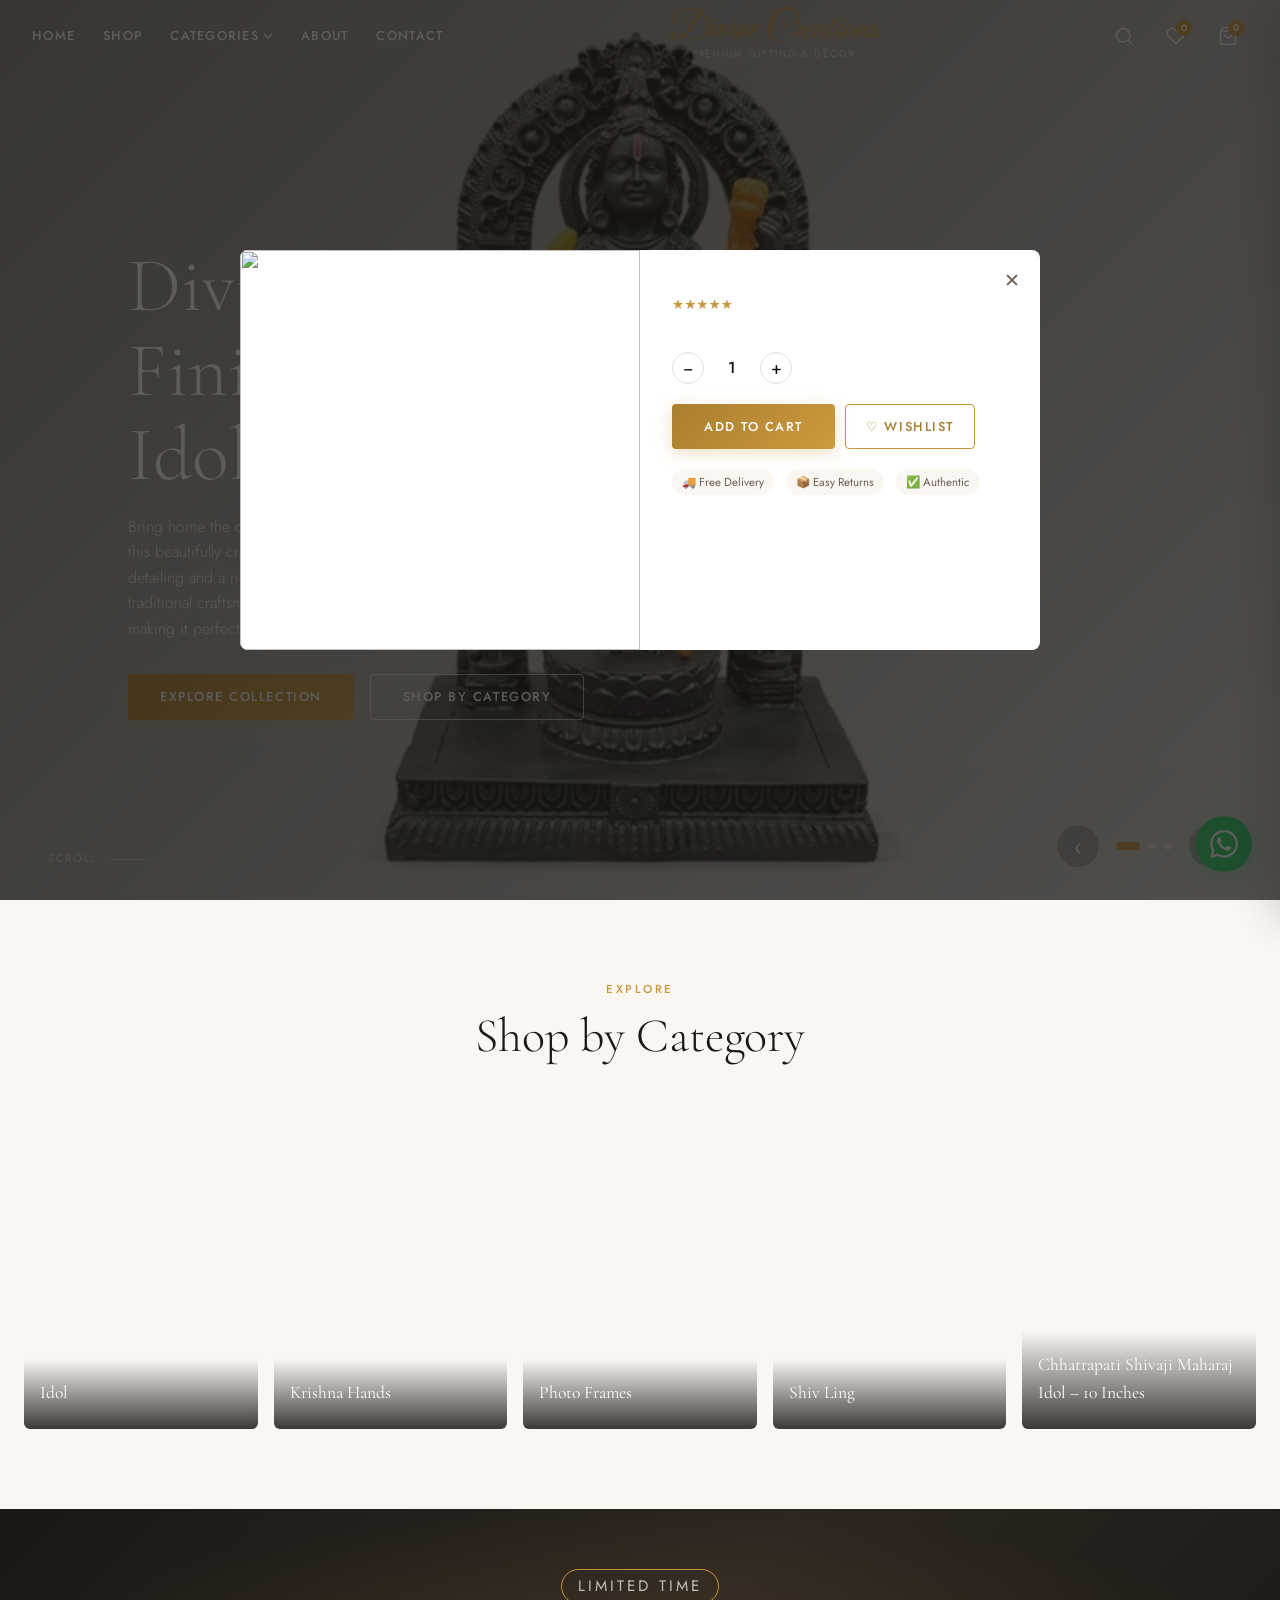
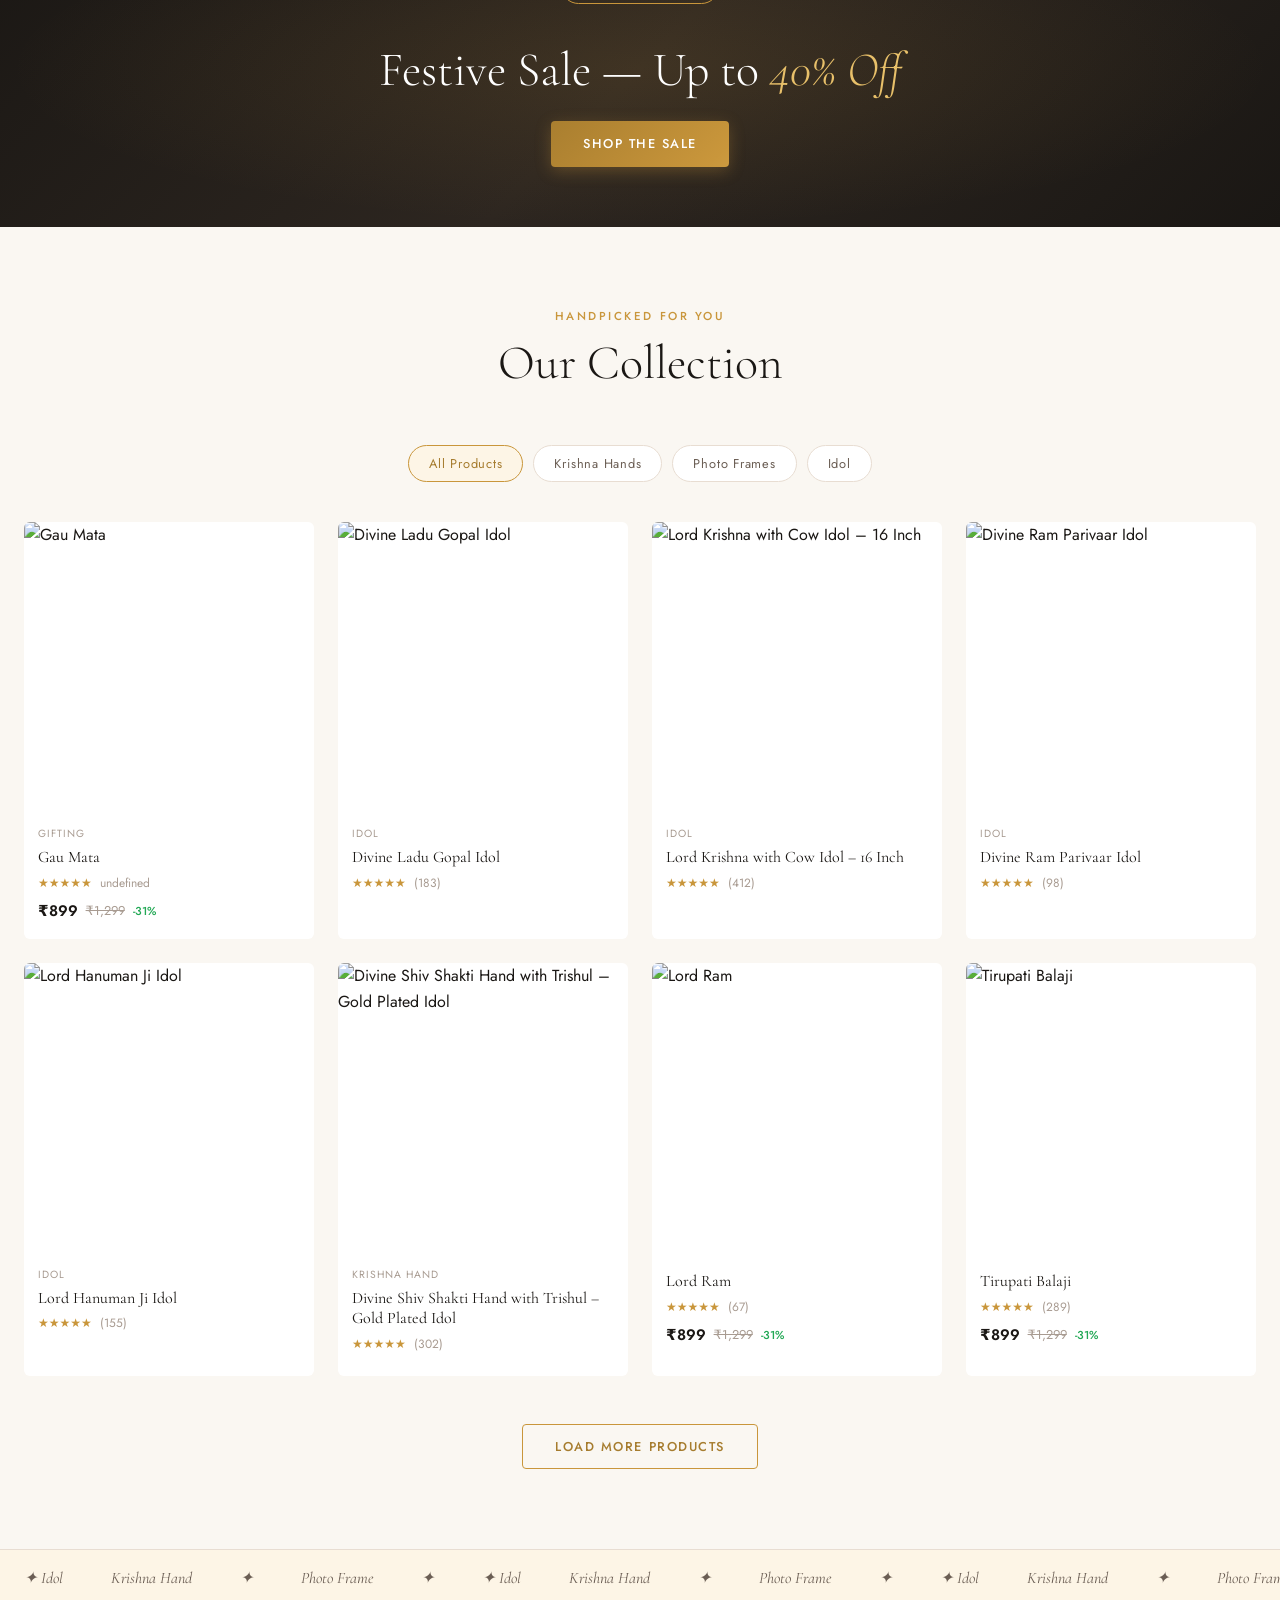
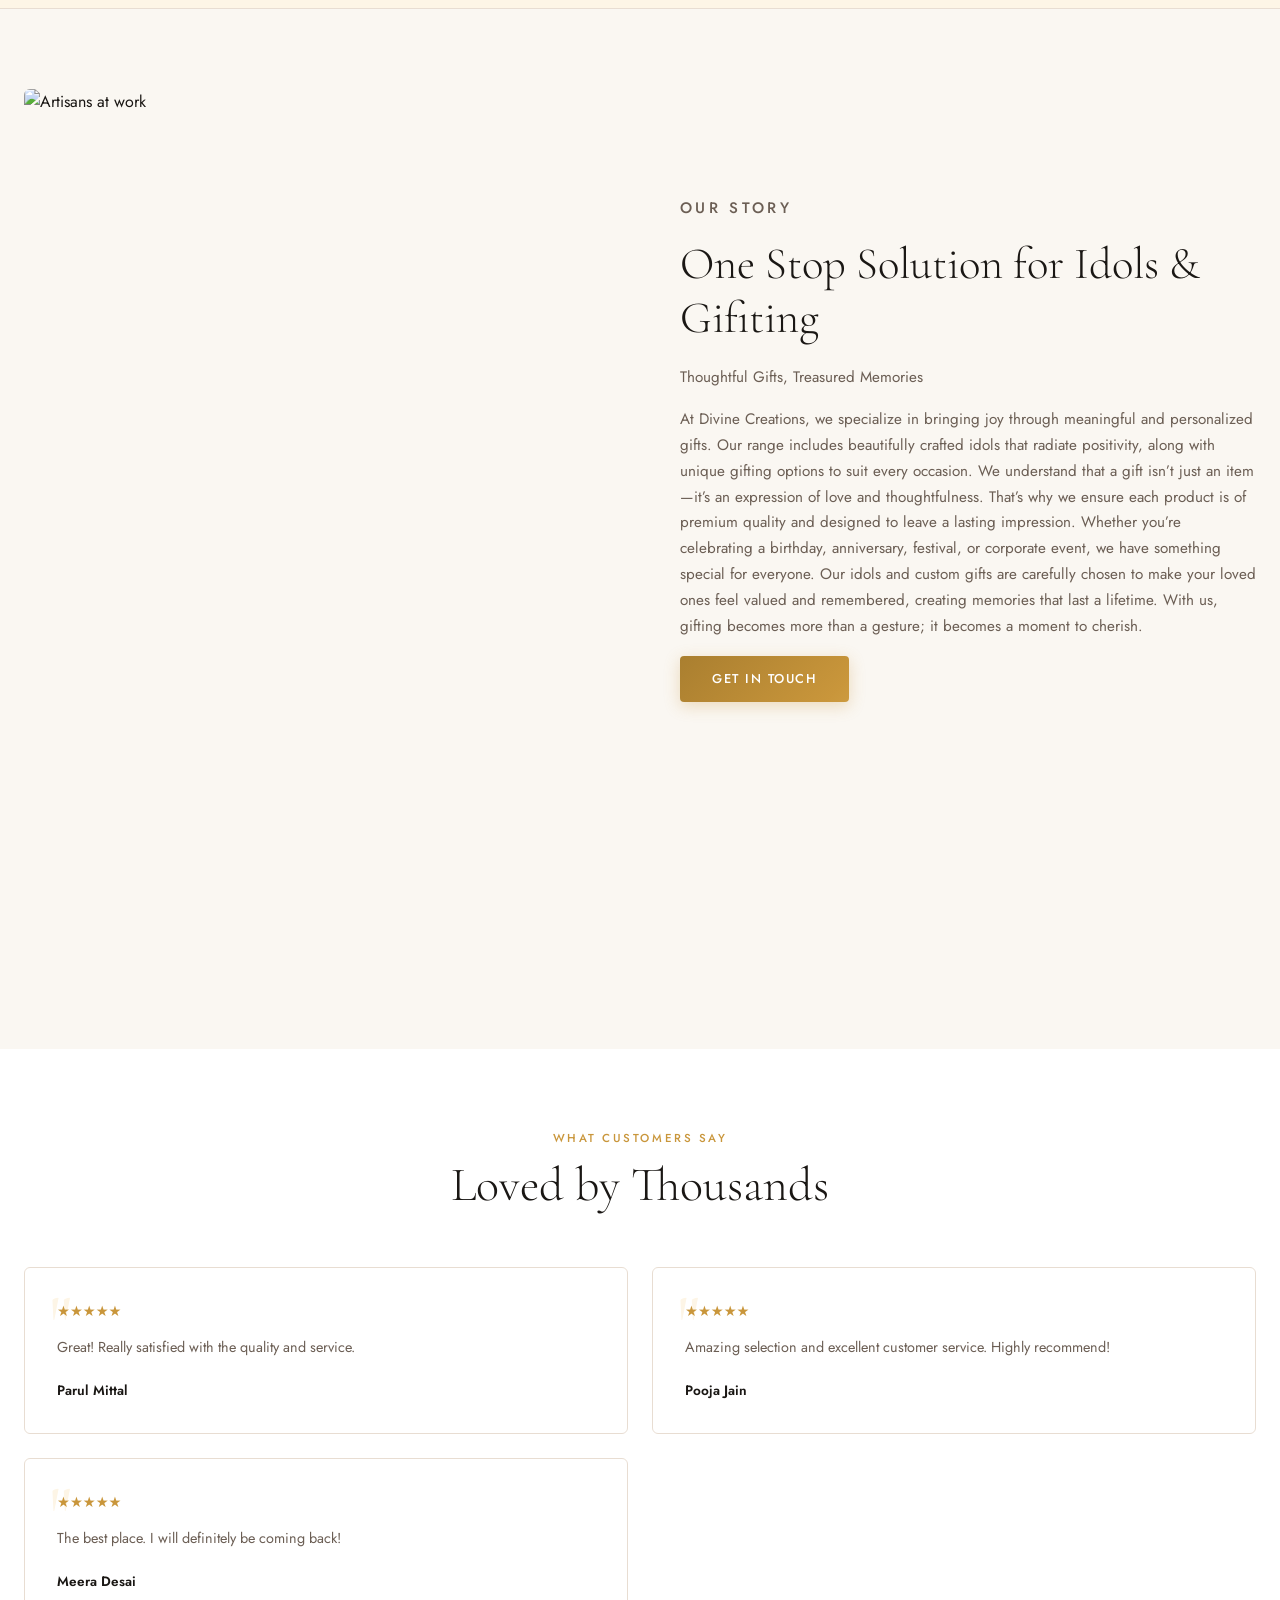
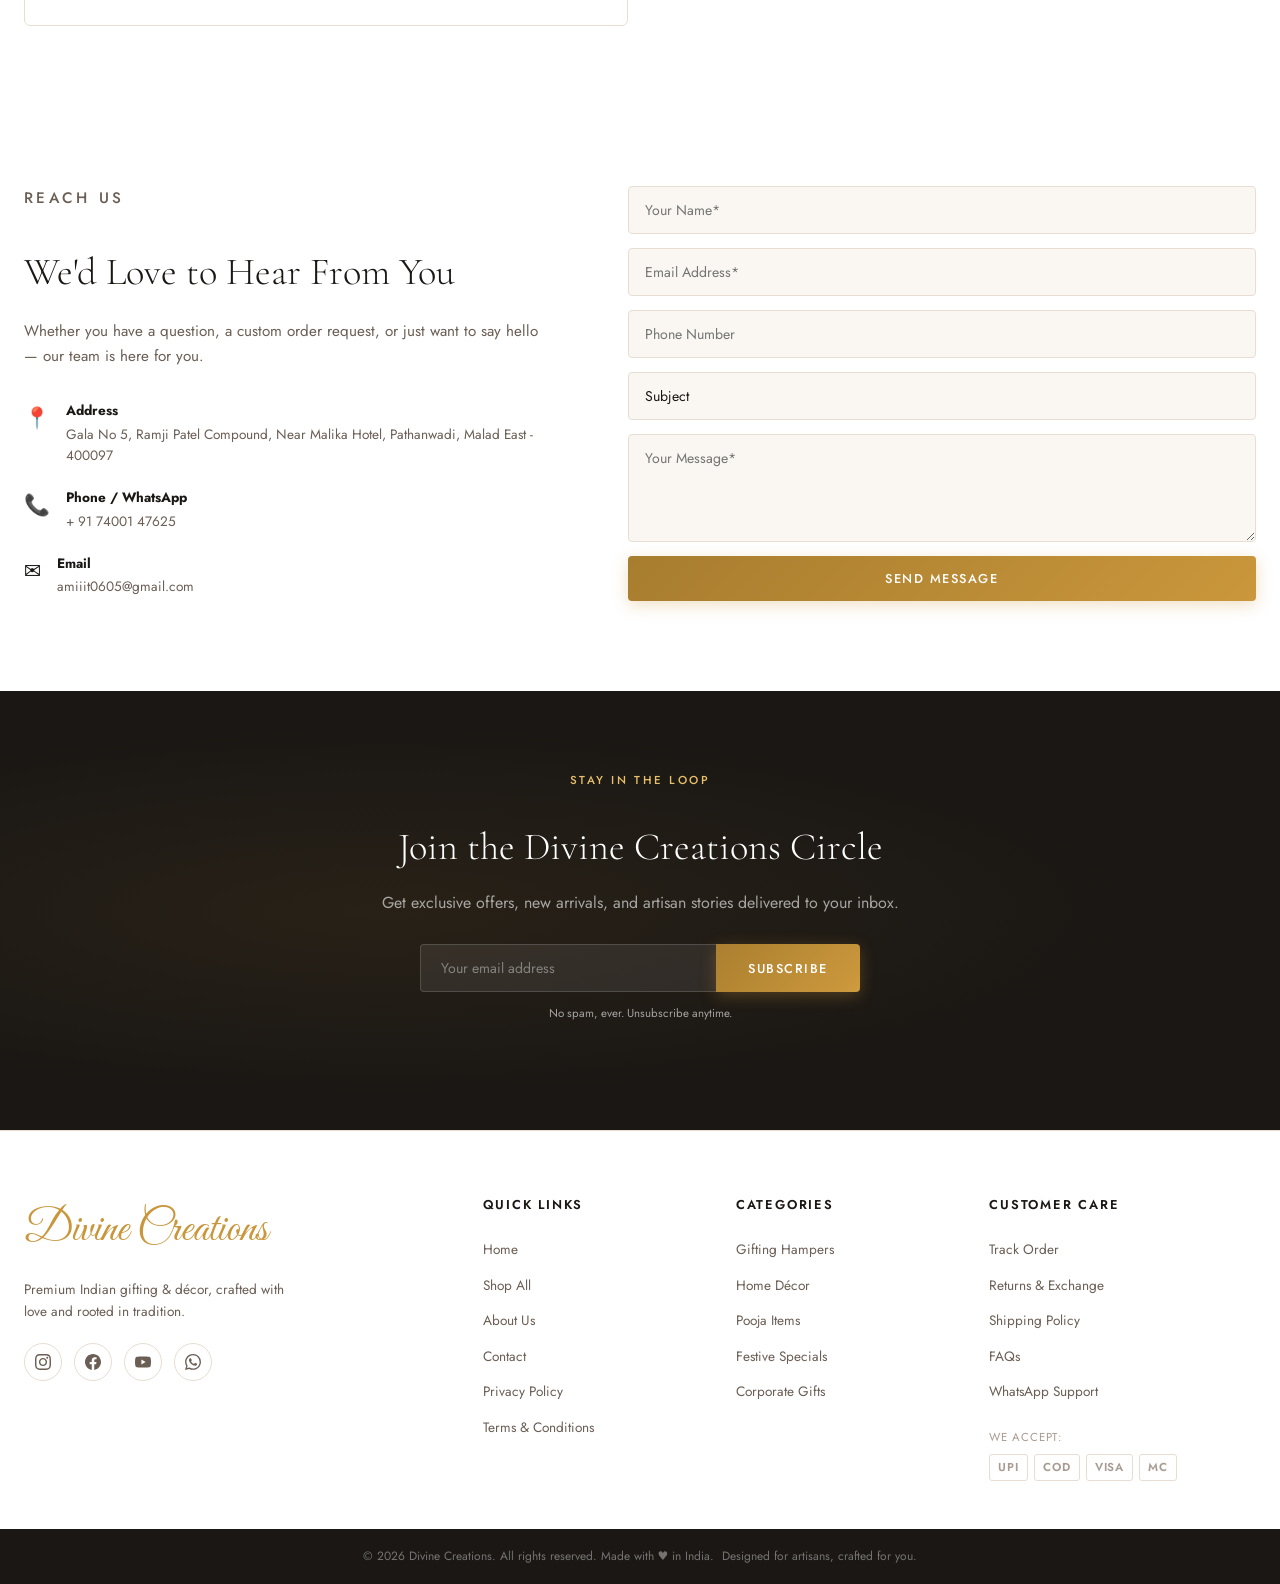
==== commit 1e34f43e: "update" ====
--- a/devine/index.html
+++ b/devine/index.html
@@ -563,7 +563,7 @@
             <a href="#" aria-label="YouTube">
               <svg viewBox="0 0 24 24" fill="currentColor"><path d="M23.495 6.205a3.007 3.007 0 0 0-2.088-2.088c-1.87-.501-9.396-.501-9.396-.501s-7.507-.01-9.396.501A3.007 3.007 0 0 0 .527 6.205a31.247 31.247 0 0 0-.522 5.805 31.247 31.247 0 0 0 .522 5.783 3.007 3.007 0 0 0 2.088 2.088c1.868.502 9.396.502 9.396.502s7.506 0 9.396-.502a3.007 3.007 0 0 0 2.088-2.088 31.247 31.247 0 0 0 .5-5.783 31.247 31.247 0 0 0-.5-5.805zM9.609 15.601V8.408l6.264 3.602z"/></svg>
             </a>
-            <a href="https://wa.me/919876543210" aria-label="WhatsApp">
+            <a href="https://wa.me/917400147625" aria-label="WhatsApp">
               <svg viewBox="0 0 24 24" fill="currentColor"><path d="M17.472 14.382c-.297-.149-1.758-.867-2.03-.967-.273-.099-.471-.148-.67.15-.197.297-.767.966-.94 1.164-.173.199-.347.223-.644.075-.297-.15-1.255-.463-2.39-1.475-.883-.788-1.48-1.761-1.653-2.059-.173-.297-.018-.458.13-.606.134-.133.298-.347.446-.52.149-.174.198-.298.298-.497.099-.198.05-.371-.025-.52-.075-.149-.669-1.612-.916-2.207-.242-.579-.487-.5-.669-.51-.173-.008-.371-.01-.57-.01-.198 0-.52.074-.792.372-.272.297-1.04 1.016-1.04 2.479 0 1.462 1.065 2.875 1.213 3.074.149.198 2.096 3.2 5.077 4.487.709.306 1.262.489 1.694.625.712.227 1.36.195 1.871.118.571-.085 1.758-.719 2.006-1.413.248-.694.248-1.289.173-1.413-.074-.124-.272-.198-.57-.347m-5.421 7.403h-.004a9.87 9.87 0 01-5.031-1.378l-.361-.214-3.741.982.998-3.648-.235-.374a9.86 9.86 0 01-1.51-5.26c.001-5.45 4.436-9.884 9.888-9.884 2.64 0 5.122 1.03 6.988 2.898a9.825 9.825 0 012.893 6.994c-.003 5.45-4.437 9.884-9.885 9.884m8.413-18.297A11.815 11.815 0 0012.05 0C5.495 0 .16 5.335.157 11.892c0 2.096.547 4.142 1.588 5.945L.057 24l6.305-1.654a11.882 11.882 0 005.683 1.448h.005c6.554 0 11.89-5.335 11.893-11.893a11.821 11.821 0 00-3.48-8.413Z"/></svg>
             </a>
           </div>
@@ -596,7 +596,7 @@
             <li><a href="#">Returns & Exchange</a></li>
             <li><a href="#">Shipping Policy</a></li>
             <li><a href="#">FAQs</a></li>
-            <li><a href="https://wa.me/919876543210">WhatsApp Support</a></li>
+            <li><a href="https://wa.me/917400147625">WhatsApp Support</a></li>
           </ul>
           <div class="payment-icons">
             <span>We Accept:</span>
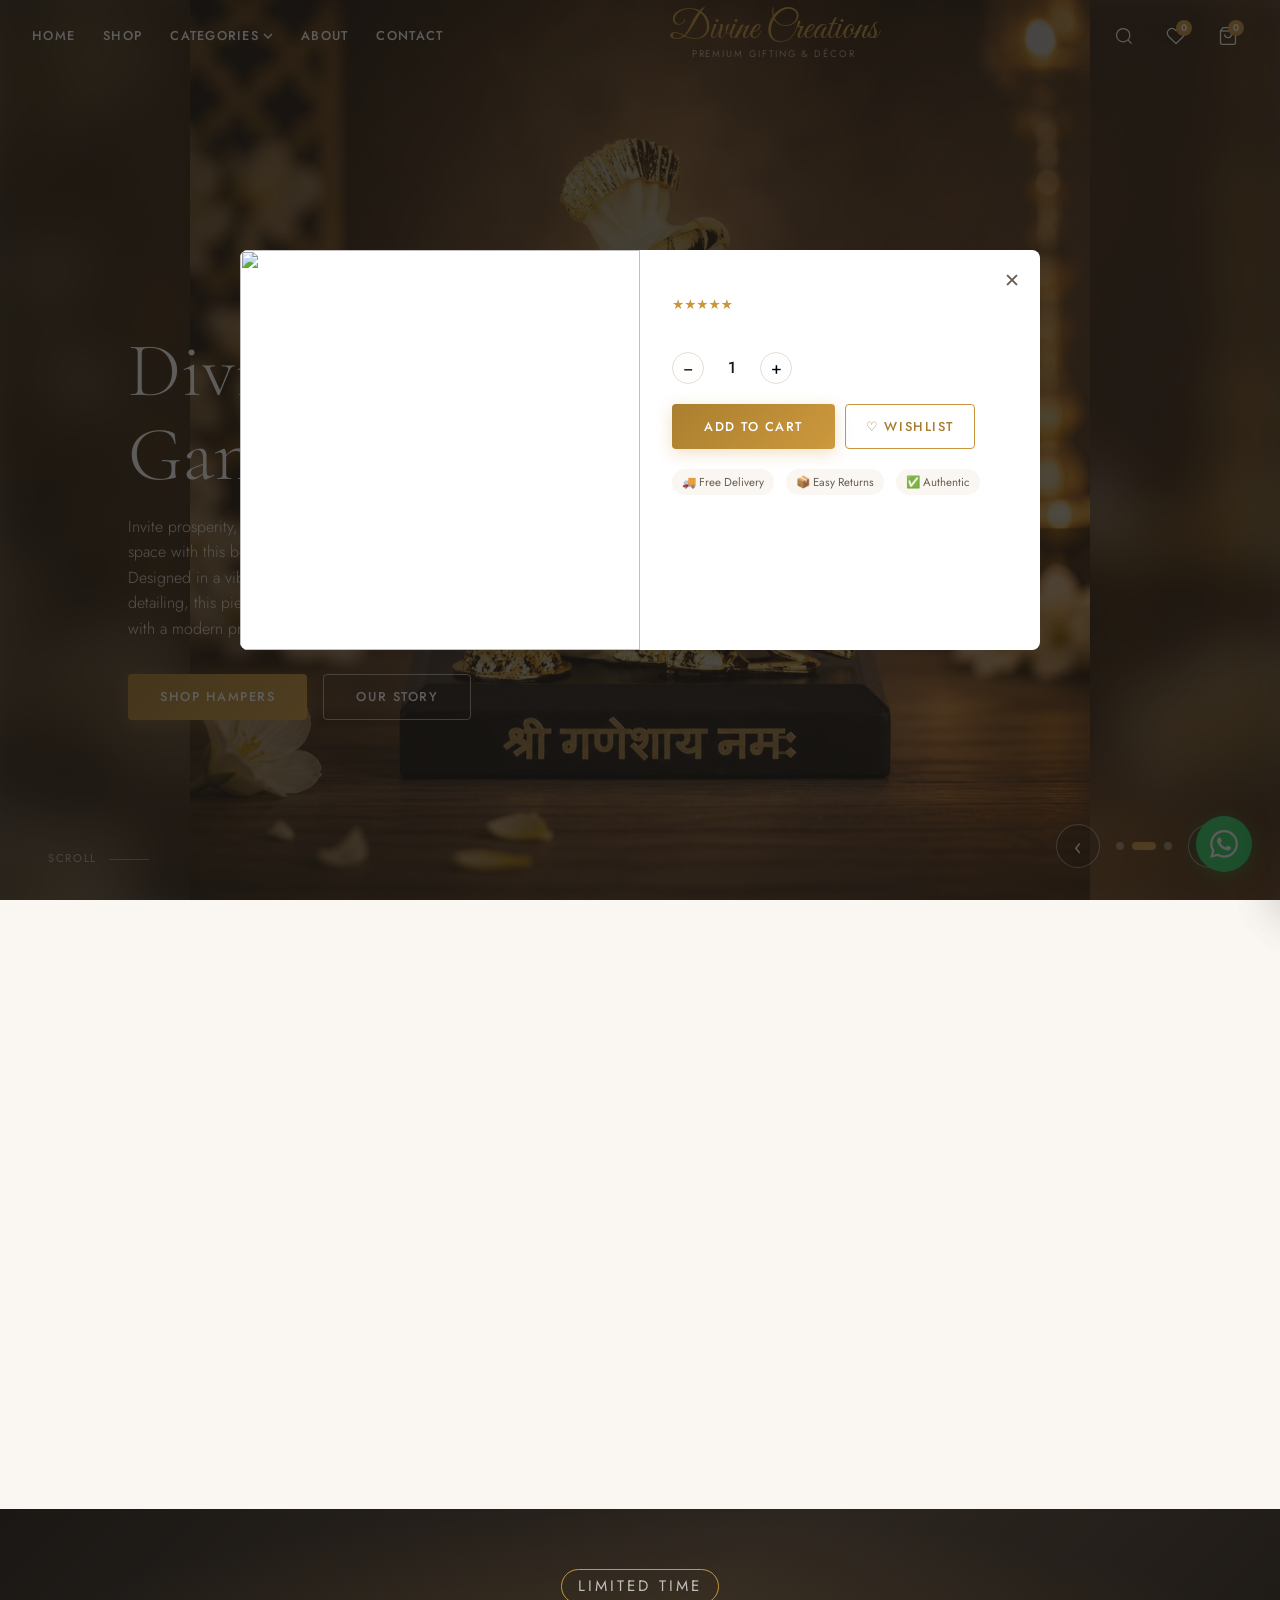
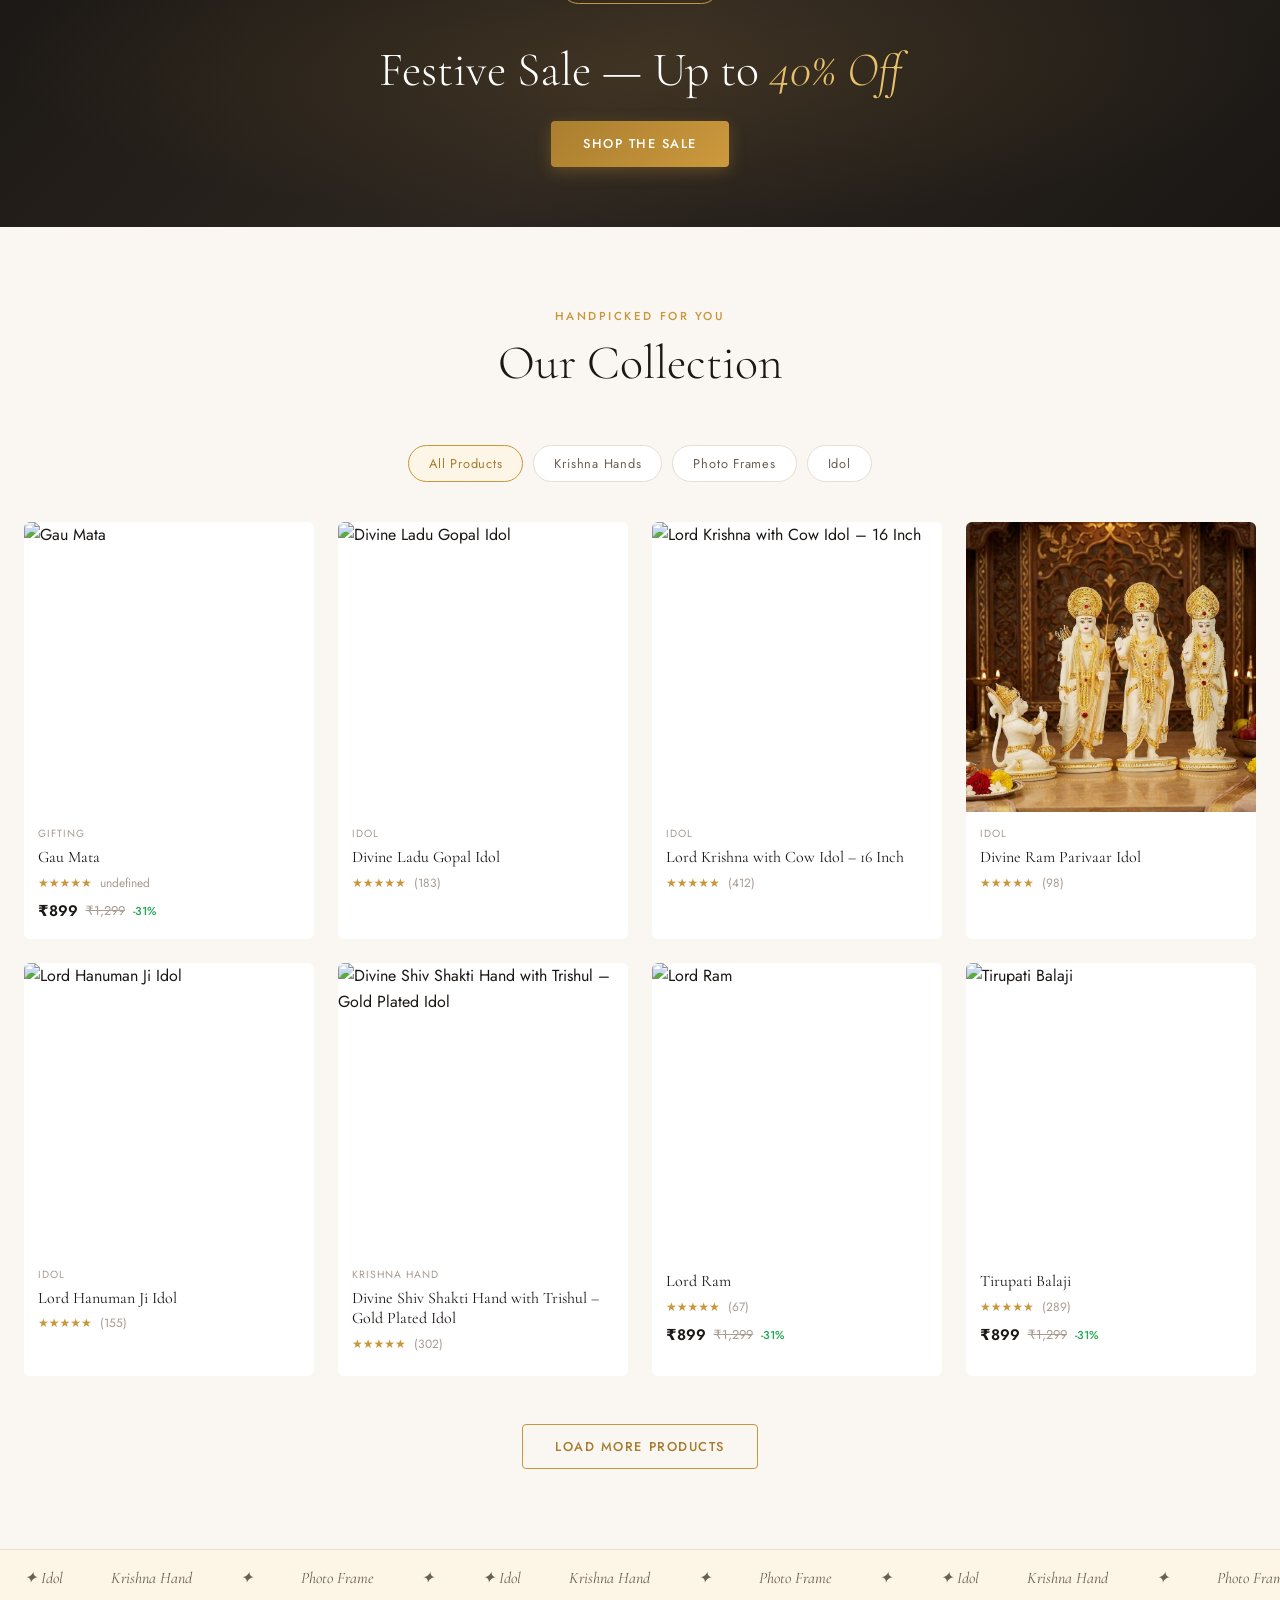
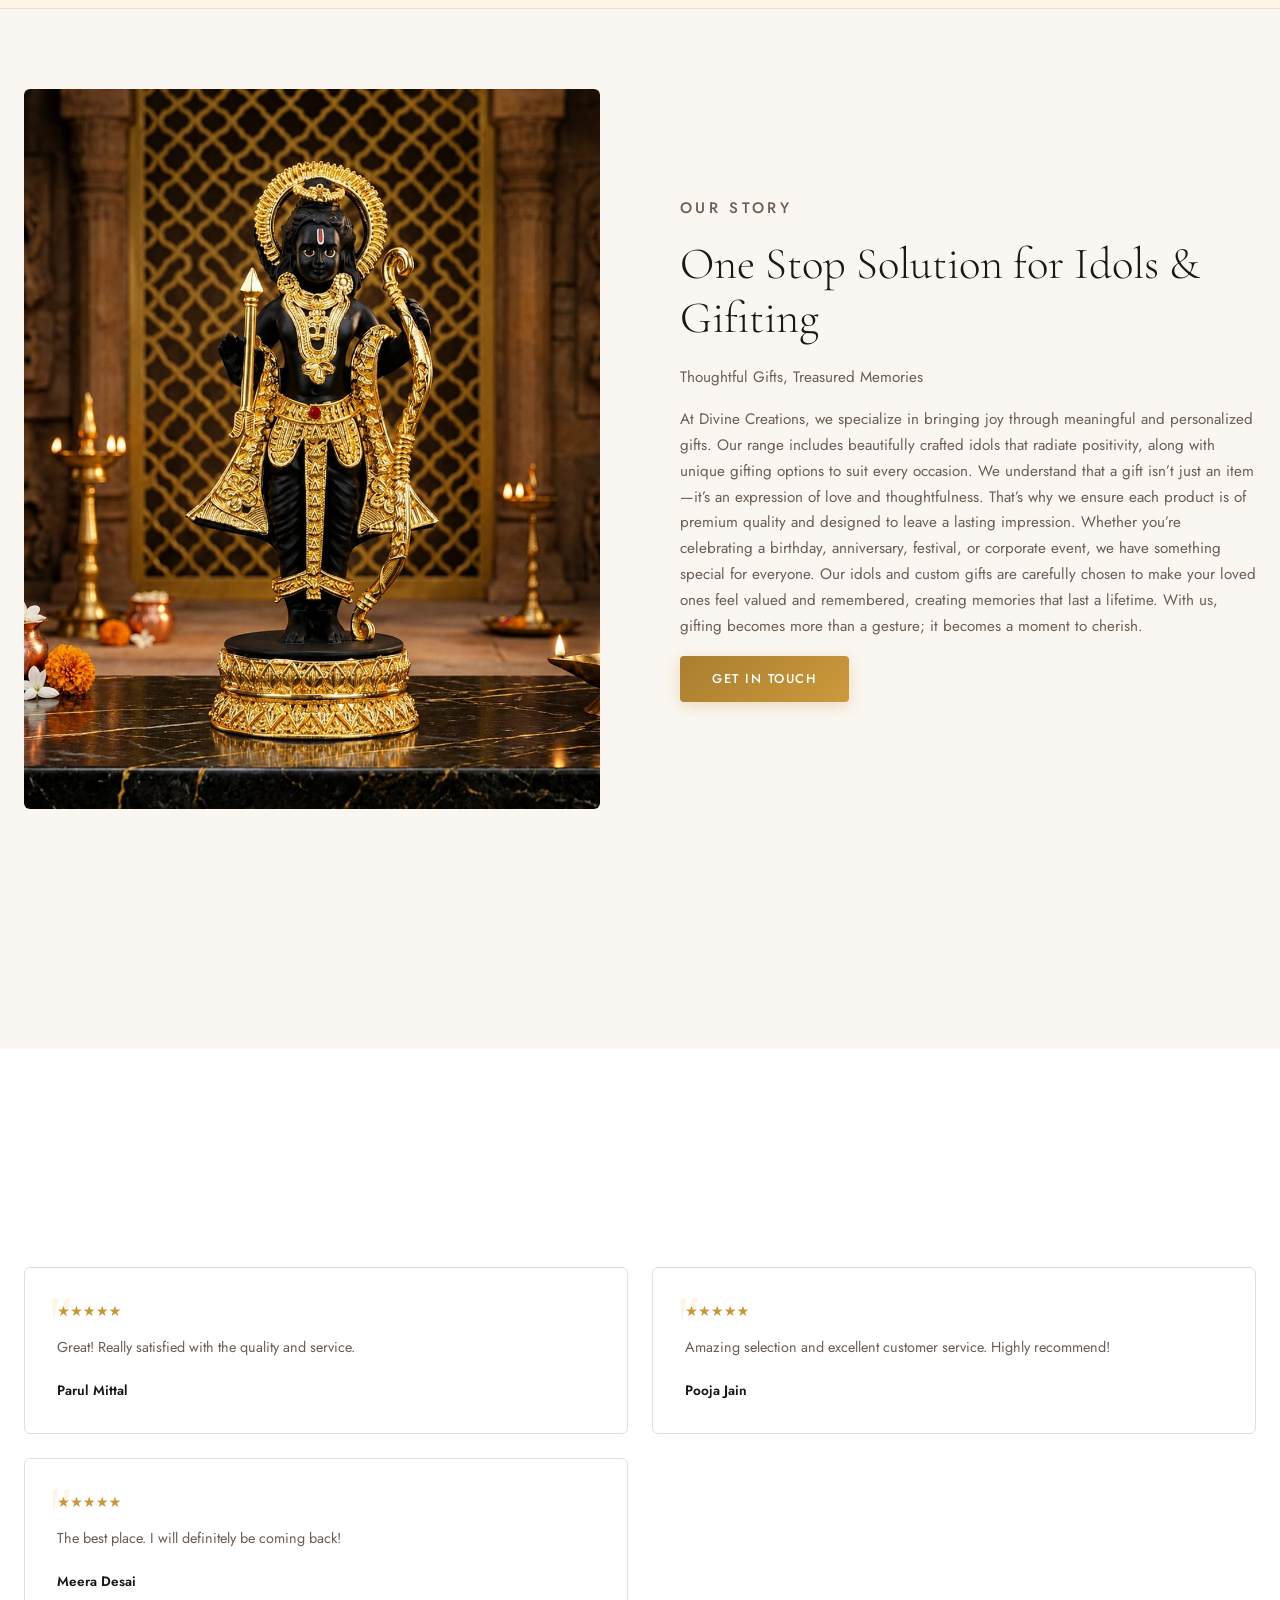
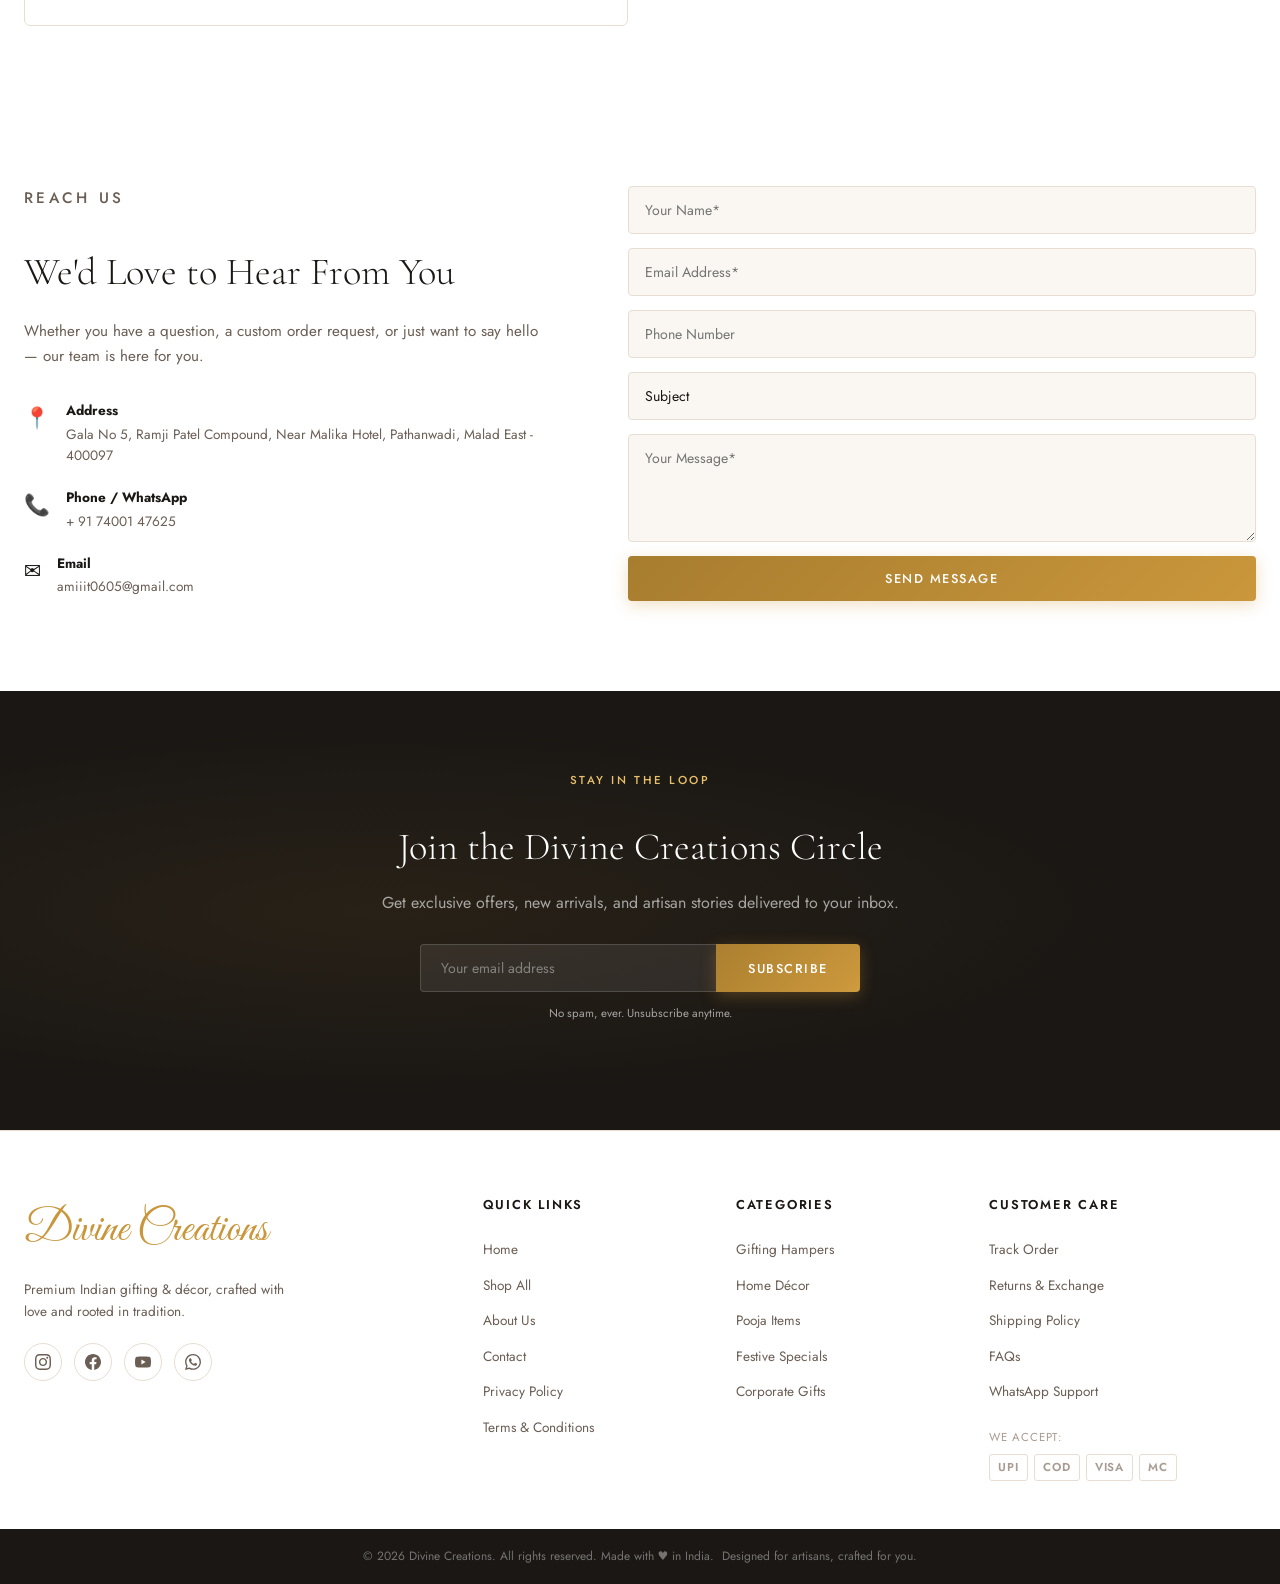
==== commit a0562fcc: "updates" ====
--- a/devine/index.html
+++ b/devine/index.html
@@ -247,7 +247,8 @@
 <!-- HERO SECTION -->
 <section class="hero" id="home">
   <div class="hero-slides">
-    <div class="hero-slide active" style="background-image:url('./img/ChatGPT\ Image\ Apr\ 21\,\ 2026\,\ 02_18_17\ PM.png')">
+    <div class="hero-slide active" style="--bg:url('./img/homepage2.jpeg');">
+      <img src="./img/homepage2.jpeg" alt="Divine Black Finish Murugan Idol" class="hero-bg-img">
       <div class="slide-overlay"></div>
       <div class="hero-content reveal">
         <!-- <p class="hero-eyebrow">New Collection</p> -->
@@ -259,7 +260,8 @@
         </div>
       </div>
     </div>
-    <div class="hero-slide" style="background-image:url('./img/ChatGPT\ Image\ Apr\ 21\,\ 2026\,\ 02_21_24\ PM.png')">
+    <div class="hero-slide" style="--bg:url('./img/homepage1.jpeg');">
+      <img src="./img/homepage1.jpeg" alt="Divine Red Ganesha Idol" class="hero-bg-img">
       <div class="slide-overlay"></div>
       <div class="hero-content reveal">
         <!-- <p class="hero-eyebrow">Festive Season</p> -->
@@ -271,7 +273,8 @@
         </div>
       </div>
     </div>
-    <div class="hero-slide" style="background-image:url('./img/ChatGPT\ Image\ Apr\ 21\,\ 2026\,\ 02_25_14\ PM.png')">
+    <div class="hero-slide" style="--bg:url('./img/homepage3.jpeg');">
+      <img src="./img/homepage3.jpeg" alt="Luxury Gold Finish Balaji Idol" class="hero-bg-img">
       <div class="slide-overlay"></div>
       <div class="hero-content reveal">
         <!-- <p class="hero-eyebrow">Corporate Gifting</p> -->
@@ -409,7 +412,7 @@
   <div class="container">
     <div class="about-grid">
       <div class="about-img fade-in">
-        <img src="https://divinecreationsgift.com/media/shop-72/product-tirupati-balaji/tirupati-balaji-43fce4.jpg" alt="Artisans at work"/>
+        <img src="./img/homepage3.jpeg" alt="Artisans at work"/>
         <!-- <div class="about-img-badge">Since 2015</div> -->
       </div>
       <div class="about-text fade-in">
--- a/devine/styles.css
+++ b/devine/styles.css
@@ -351,20 +351,66 @@
 .btn-sm { padding: 8px 20px; font-size: 0.75rem; }
 
 /* ==================== HERO ==================== */
-.hero { position: relative; height: 100vh; min-height: 600px; overflow: hidden; }
+.hero {
+  position: relative;
+  width: 100%;
+  height: 100vh;
+  min-height: 560px;
+  overflow: hidden;
+}
 .hero-slides { position: absolute; inset: 0; }
 .hero-slide {
   position: absolute; inset: 0;
-  background-size: cover; background-position: center;
-  opacity: 0; transition: opacity 1s ease;
-}
+  opacity: 0;
+  transition: opacity 1s ease;
+}
+
+/* Blurred background fills empty gaps — same image, blurred & scaled */
+.hero-slide::before {
+  content: '';
+  position: absolute;
+  inset: -40px;
+  background-image: var(--bg);
+  background-size: cover;
+  background-position: center;
+  filter: blur(28px) brightness(0.6);
+  z-index: 0;
+}
+
+/* Main image — full visibility, no cropping */
+.hero-bg-img {
+  position: absolute;
+  top: 0; left: 0;
+  width: 100%; height: 100%;
+  object-fit: contain;
+  object-position: center;
+  z-index: 1;
+  display: block;
+}
+
+/* Mobile: cover fills better on portrait screens */
+@media (max-width: 768px) {
+  .hero {
+    height: 100svh;
+    min-height: 500px;
+  }
+  .hero-bg-img {
+    object-fit: cover;
+    object-position: center top;
+  }
+  .hero-slide::before {
+    display: none;
+  }
+}
+
 .hero-slide.active { opacity: 1; }
-.slide-overlay { position: absolute; inset: 0; background: linear-gradient(135deg, rgba(26,23,20,0.55) 0%, rgba(26,23,20,0.2) 100%); }
+.slide-overlay { position: absolute; inset: 0; z-index: 2; background: linear-gradient(135deg, rgba(26,23,20,0.5) 0%, rgba(26,23,20,0.15) 100%); }
 
 .hero-content {
   position: absolute; left: 10%; bottom: 20%; max-width: 560px;
   color: var(--white); transform: translateY(30px); opacity: 0;
   transition: all 1s ease 0.4s;
+  z-index: 3;
 }
 .hero-slide.active .hero-content { transform: translateY(0); opacity: 1; }
 .hero-eyebrow {
@@ -852,6 +898,7 @@
   .nav-icon { width: 36px; height: 36px; }
   .nav-icon svg { width: 18px; height: 18px; }
   /* Desktop CSS rule relies on 769px+ media query, meaning hover handles itself. */
+  .hero { min-height: 500px; }
   .hero-content { left: 5%; bottom: 15%; max-width: 90%; }
   .hero-controls { bottom: 20px; right: 16px; }
   .scroll-hint { display: none; }
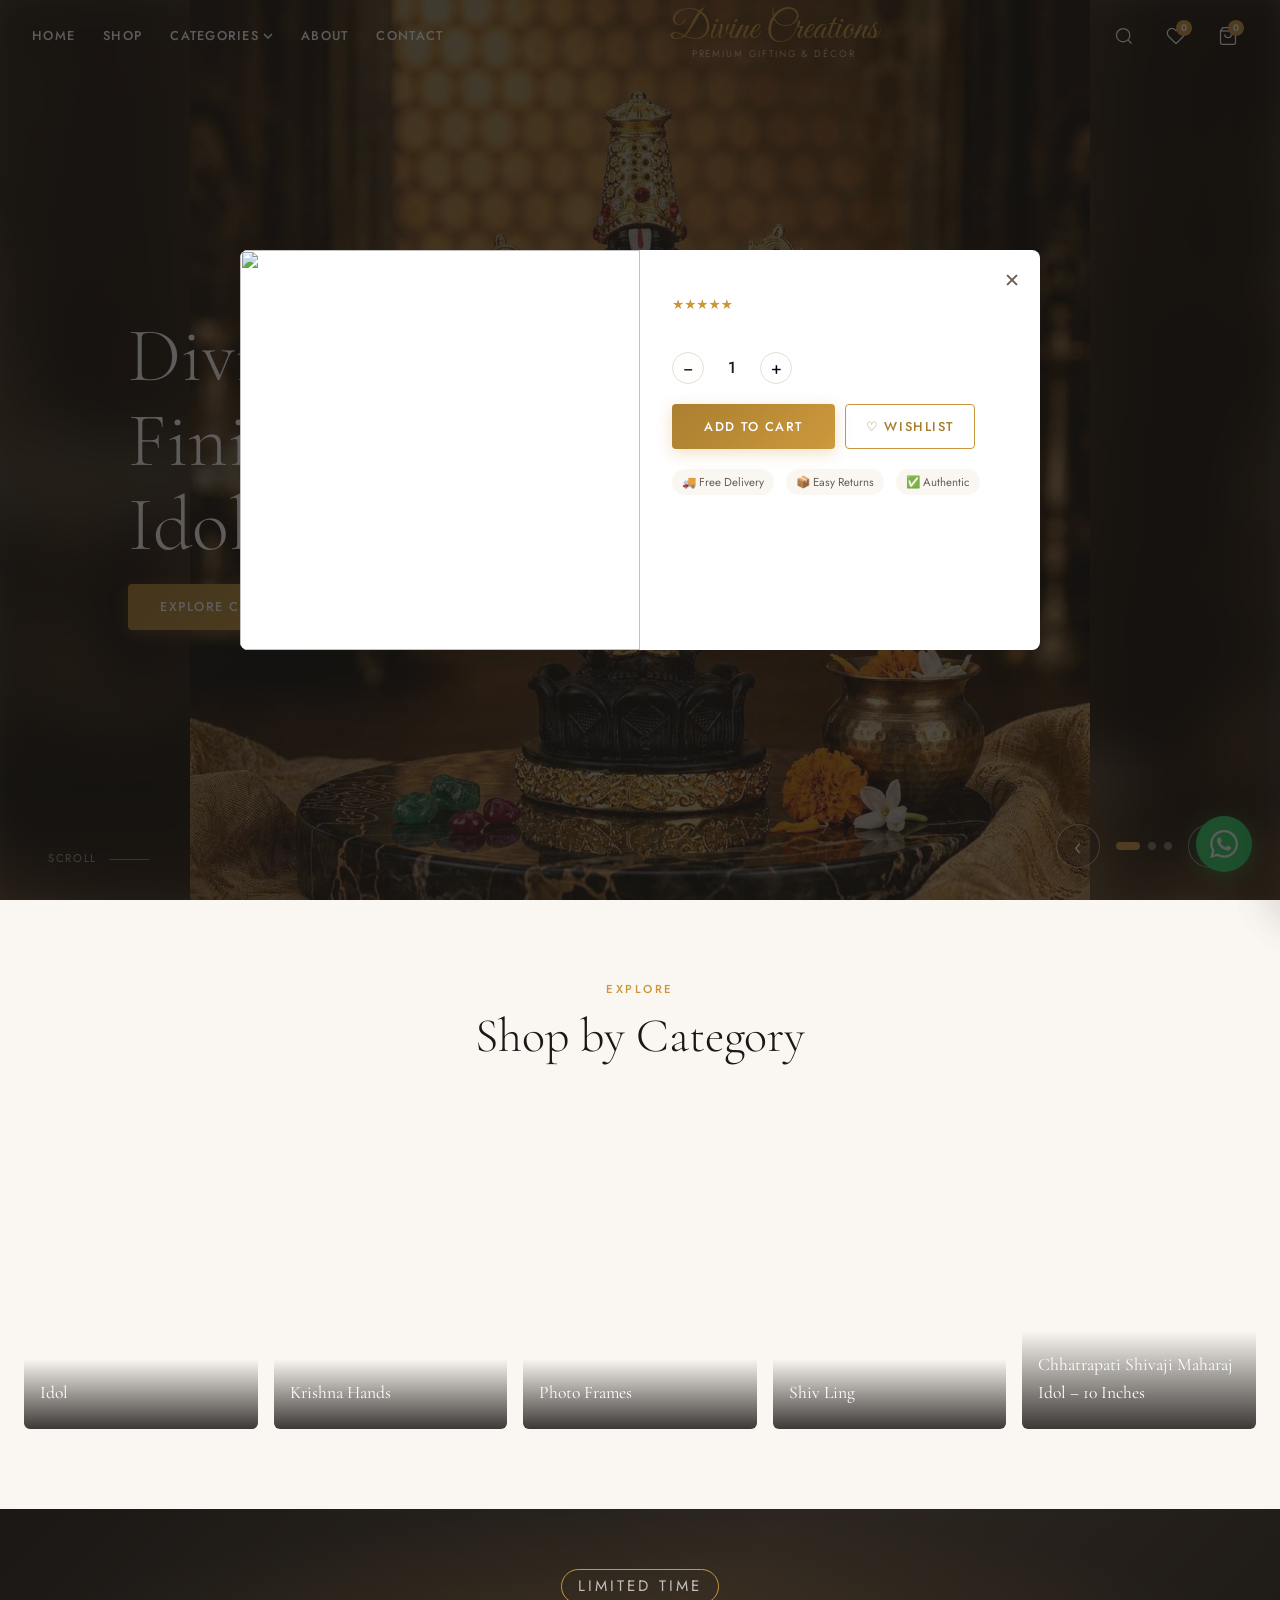
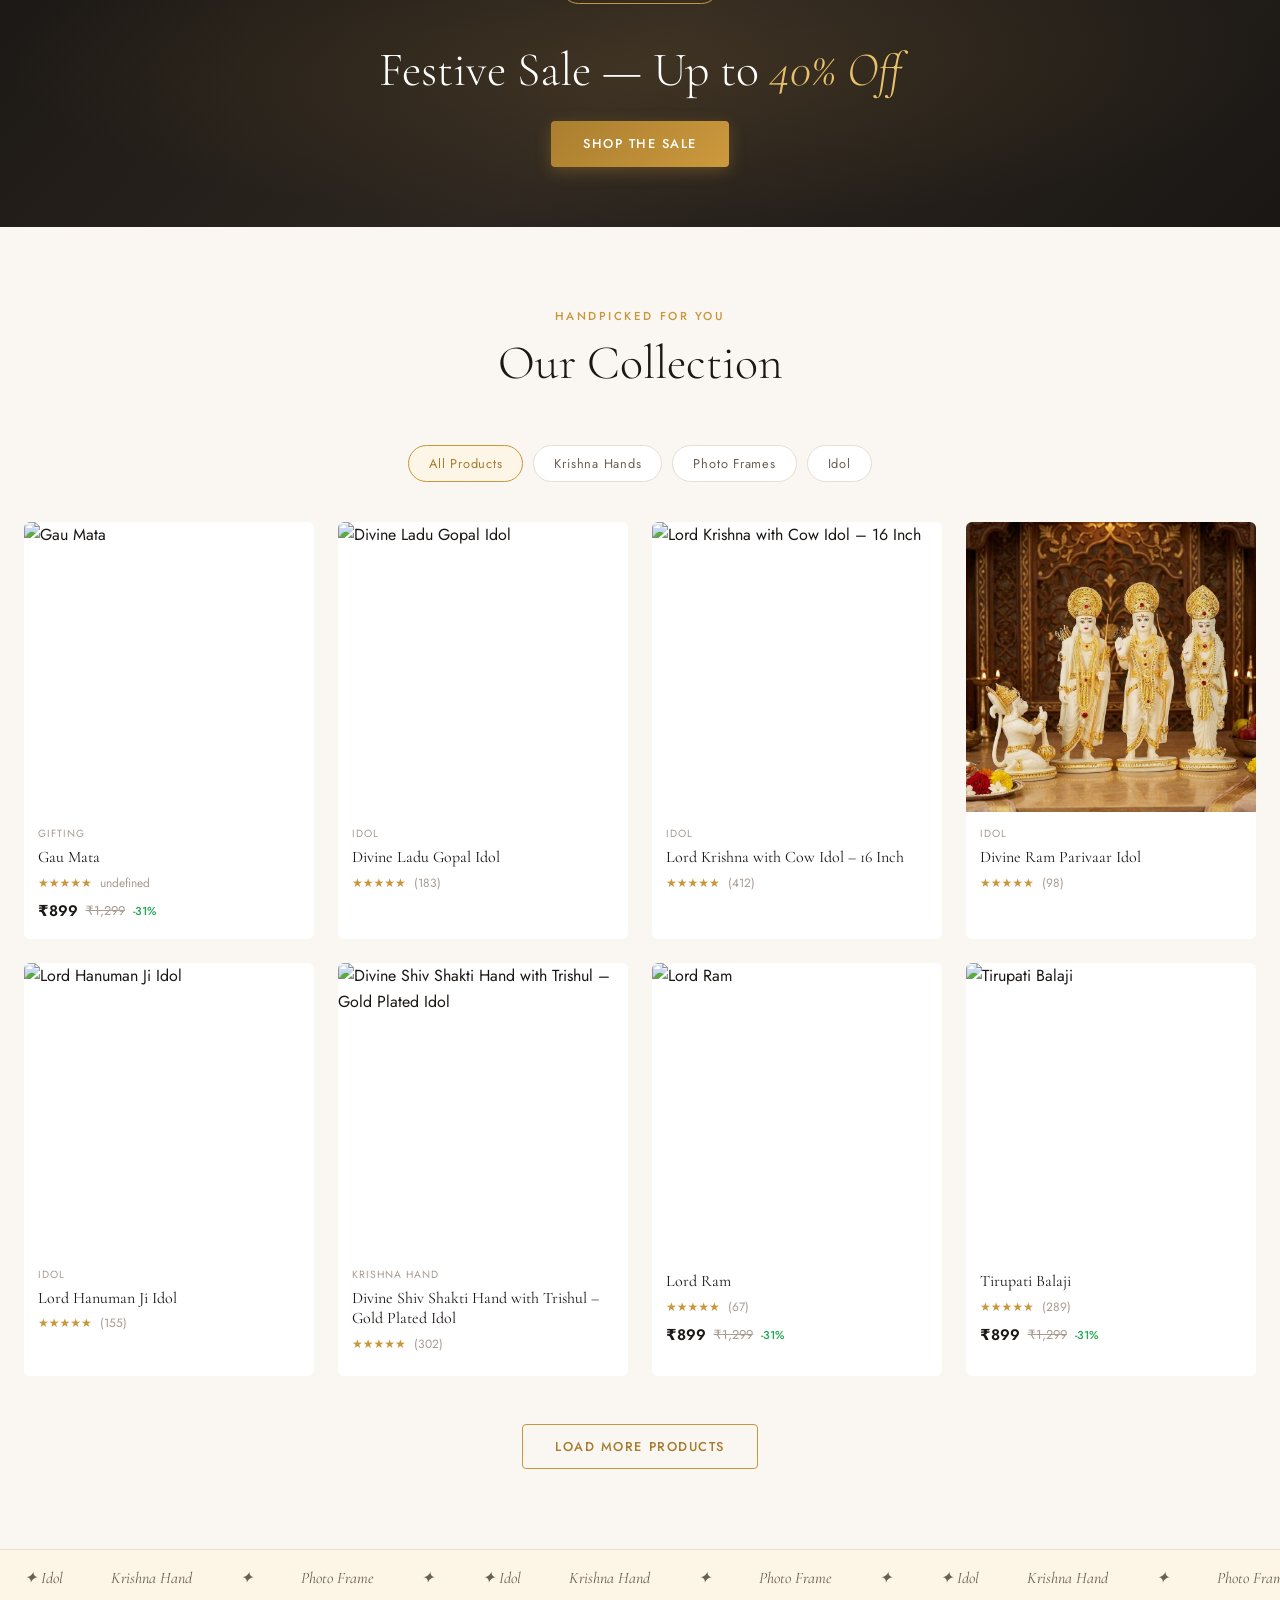
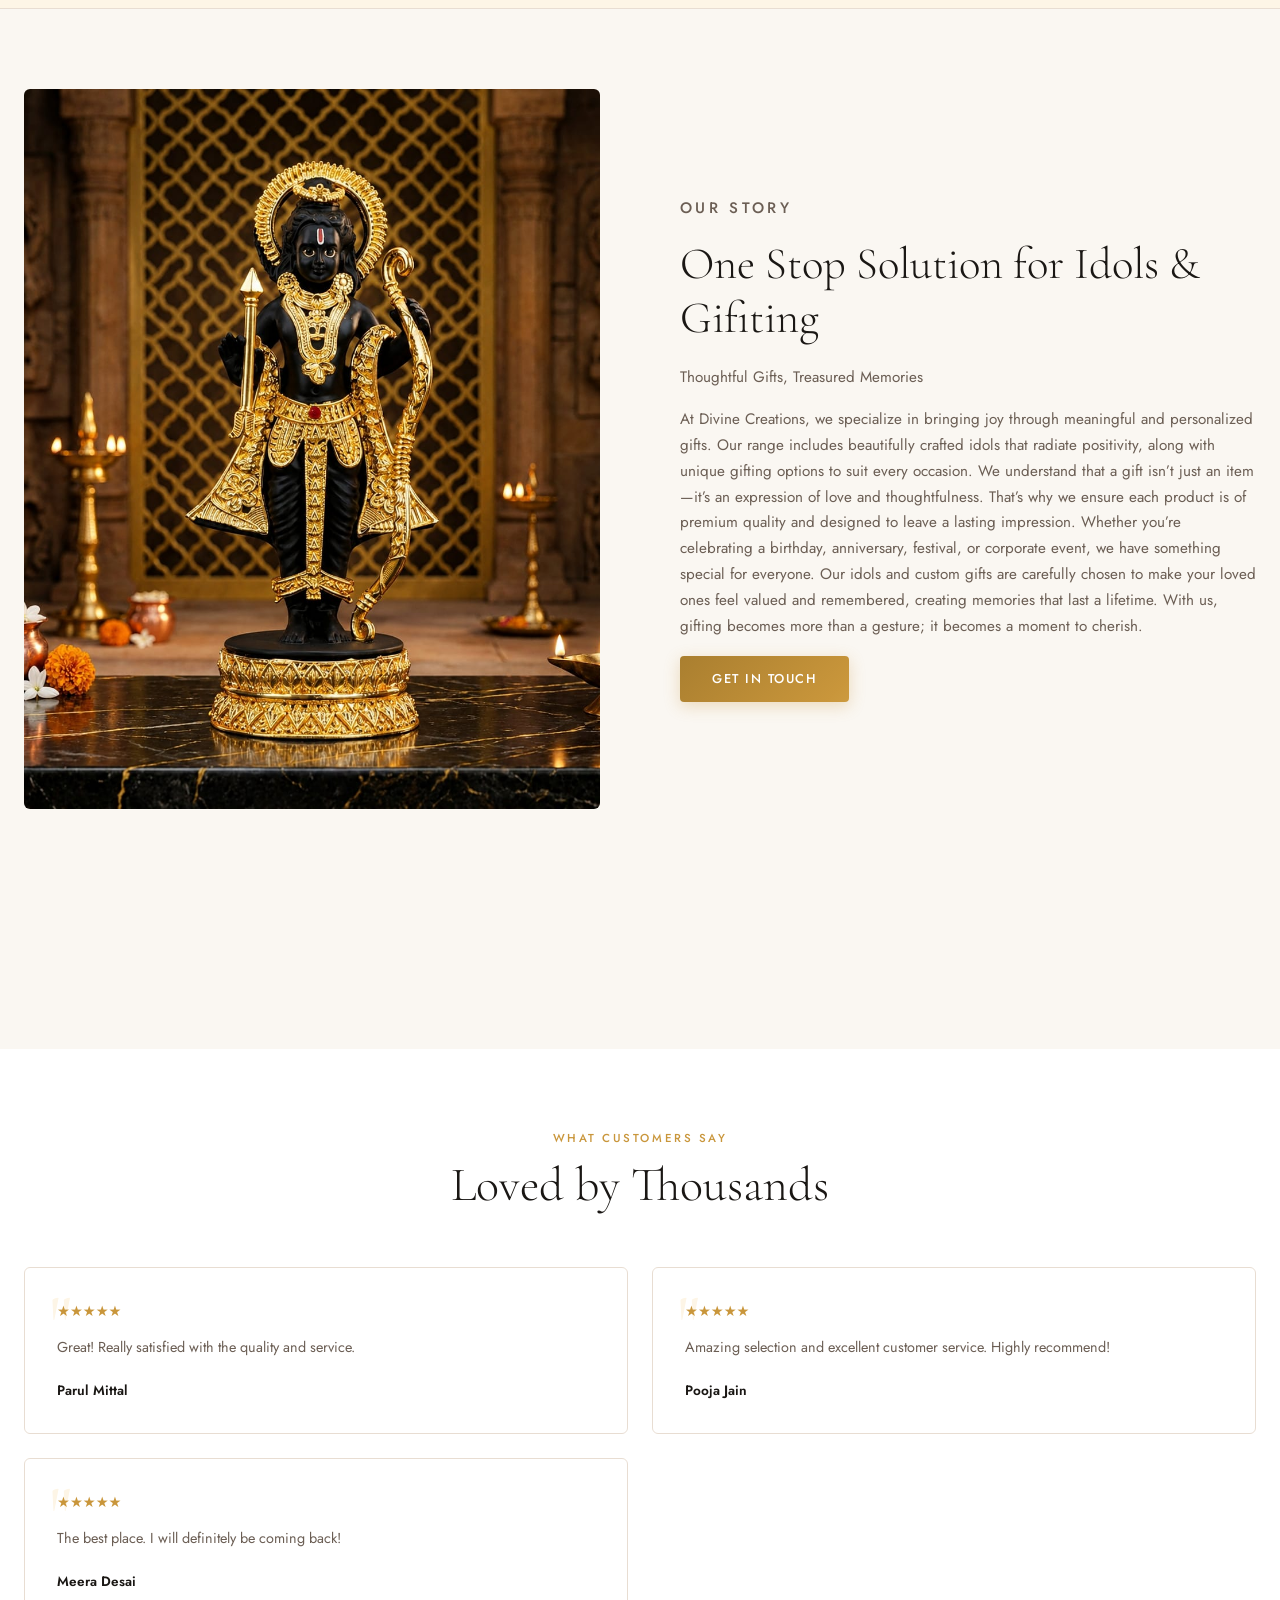
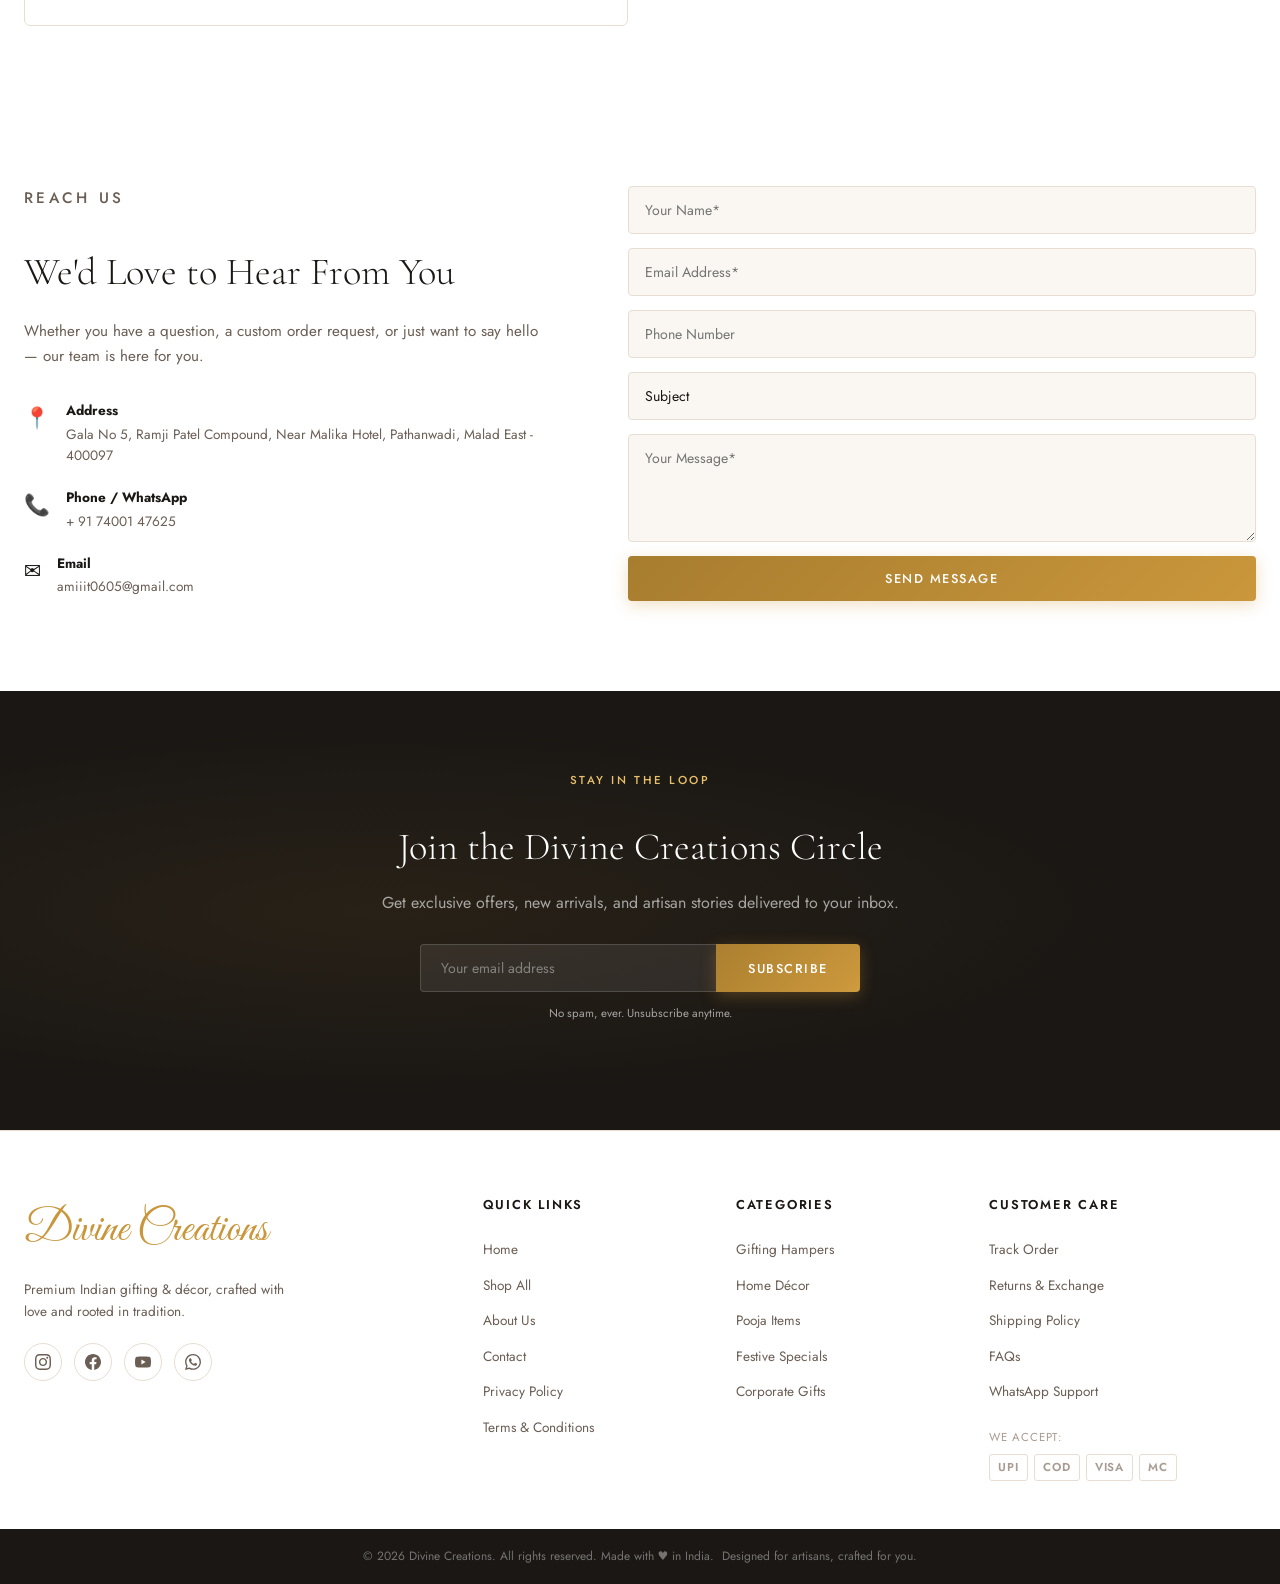
==== commit 116b24b8: "update" ====
--- a/devine/index.html
+++ b/devine/index.html
@@ -253,7 +253,7 @@
       <div class="hero-content reveal">
         <!-- <p class="hero-eyebrow">New Collection</p> -->
         <h1>Divine Black Finish Murugan Idol<em></em></h1>
-        <p class="hero-sub">Bring home the divine presence and spiritual elegance with this beautifully crafted Murugan idol. Designed with intricate detailing and a rich matte black finish, this piece reflects traditional craftsmanship blended with modern aesthetics, making it perfect for both décor and devotion.</p>
+        <!-- <p class="hero-sub">Bring home the divine presence and spiritual elegance with this beautifully crafted Murugan idol. Designed with intricate detailing and a rich matte black finish, this piece reflects traditional craftsmanship blended with modern aesthetics, making it perfect for both décor and devotion.</p> -->
         <div class="hero-ctas">
           <a href="#shop" class="btn-gold">Explore Collection</a>
           <a href="#categories" class="btn-ghost">Shop by Category</a>
@@ -266,7 +266,7 @@
       <div class="hero-content reveal">
         <!-- <p class="hero-eyebrow">Festive Season</p> -->
         <h1>Divine Red Ganesha Idol<em></em></h1>
-        <p class="hero-sub">Invite prosperity, wisdom, and positive energy into your space with this beautifully crafted Lord Ganesha idol. Designed in a vibrant red finish with elegant golden detailing, this piece perfectly blends traditional spirituality with a modern premium look.</p>
+        <!-- <p class="hero-sub">Invite prosperity, wisdom, and positive energy into your space with this beautifully crafted Lord Ganesha idol. Designed in a vibrant red finish with elegant golden detailing, this piece perfectly blends traditional spirituality with a modern premium look.</p> -->
         <div class="hero-ctas">
           <a href="#gifting" class="btn-gold">Shop Hampers</a>
           <a href="#about" class="btn-ghost">Our Story</a>
@@ -279,7 +279,7 @@
       <div class="hero-content reveal">
         <!-- <p class="hero-eyebrow">Corporate Gifting</p> -->
         <h1>Luxury Gold Finish Balaji Idol<br/><em></em></h1>
-        <p class="hero-sub">Enhance your space with the divine grace and royal elegance of this beautifully crafted Lord Balaji (Venkateswara) idol. Designed with a rich gold finish and intricate detailing, this masterpiece reflects timeless devotion and luxurious craftsmanship, making it perfect for both पूजा and décor.</p>
+        <!-- <p class="hero-sub">Enhance your space with the divine grace and royal elegance of this beautifully crafted Lord Balaji (Venkateswara) idol. Designed with a rich gold finish and intricate detailing, this masterpiece reflects timeless devotion and luxurious craftsmanship, making it perfect for both पूजा and décor.</p> -->
         <div class="hero-ctas">
           <a href="#corporate" class="btn-gold">Enquire Now</a>
           <a href="#contact" class="btn-ghost">Contact Us</a>
--- a/devine/styles.css
+++ b/devine/styles.css
@@ -407,26 +407,29 @@
 .slide-overlay { position: absolute; inset: 0; z-index: 2; background: linear-gradient(135deg, rgba(26,23,20,0.5) 0%, rgba(26,23,20,0.15) 100%); }
 
 .hero-content {
-  position: absolute; left: 10%; bottom: 20%; max-width: 560px;
+  position: absolute; left: 10%; bottom: 30%; max-width: 560px;
   color: var(--white); transform: translateY(30px); opacity: 0;
   transition: all 1s ease 0.4s;
   z-index: 3;
+  
+  
 }
 .hero-slide.active .hero-content { transform: translateY(0); opacity: 1; }
-.hero-eyebrow {
+/* .hero-eyebrow {
   font-size: 0.75rem; letter-spacing: 0.2em; text-transform: uppercase;
   color: var(--gold-light); margin-bottom: 12px; font-weight: 400;
-}
+} */
 .hero h1 {
   font-family: var(--font-serif); font-size: clamp(2.8rem, 6vw, 5rem);
   font-weight: 300; line-height: 1.1; margin-bottom: 16px;
 }
 .hero h1 em { font-style: italic; color: var(--gold-light); }
-.hero-sub { font-size: 1rem; font-weight: 300; opacity: 0.85; margin-bottom: 32px; max-width: 400px; }
+/* .hero-sub { font-size: 1rem; font-weight: 300; opacity: 0.85; margin-bottom: 32px; max-width: 400px; } */
 .hero-ctas { display: flex; gap: 16px; flex-wrap: wrap; }
 
 .hero-controls {
   position: absolute; bottom: 32px; right: 48px;
+
   display: flex; align-items: center; gap: 16px; z-index: 10;
 }
 .slide-prev, .slide-next {
@@ -899,7 +902,7 @@
   .nav-icon svg { width: 18px; height: 18px; }
   /* Desktop CSS rule relies on 769px+ media query, meaning hover handles itself. */
   .hero { min-height: 500px; }
-  .hero-content { left: 5%; bottom: 15%; max-width: 90%; }
+  .hero-content { left: 5%; bottom: 30%; max-width: 90%; }
   .hero-controls { bottom: 20px; right: 16px; }
   .scroll-hint { display: none; }
   .trust-item { min-width: 140px; padding: 12px 16px; }
